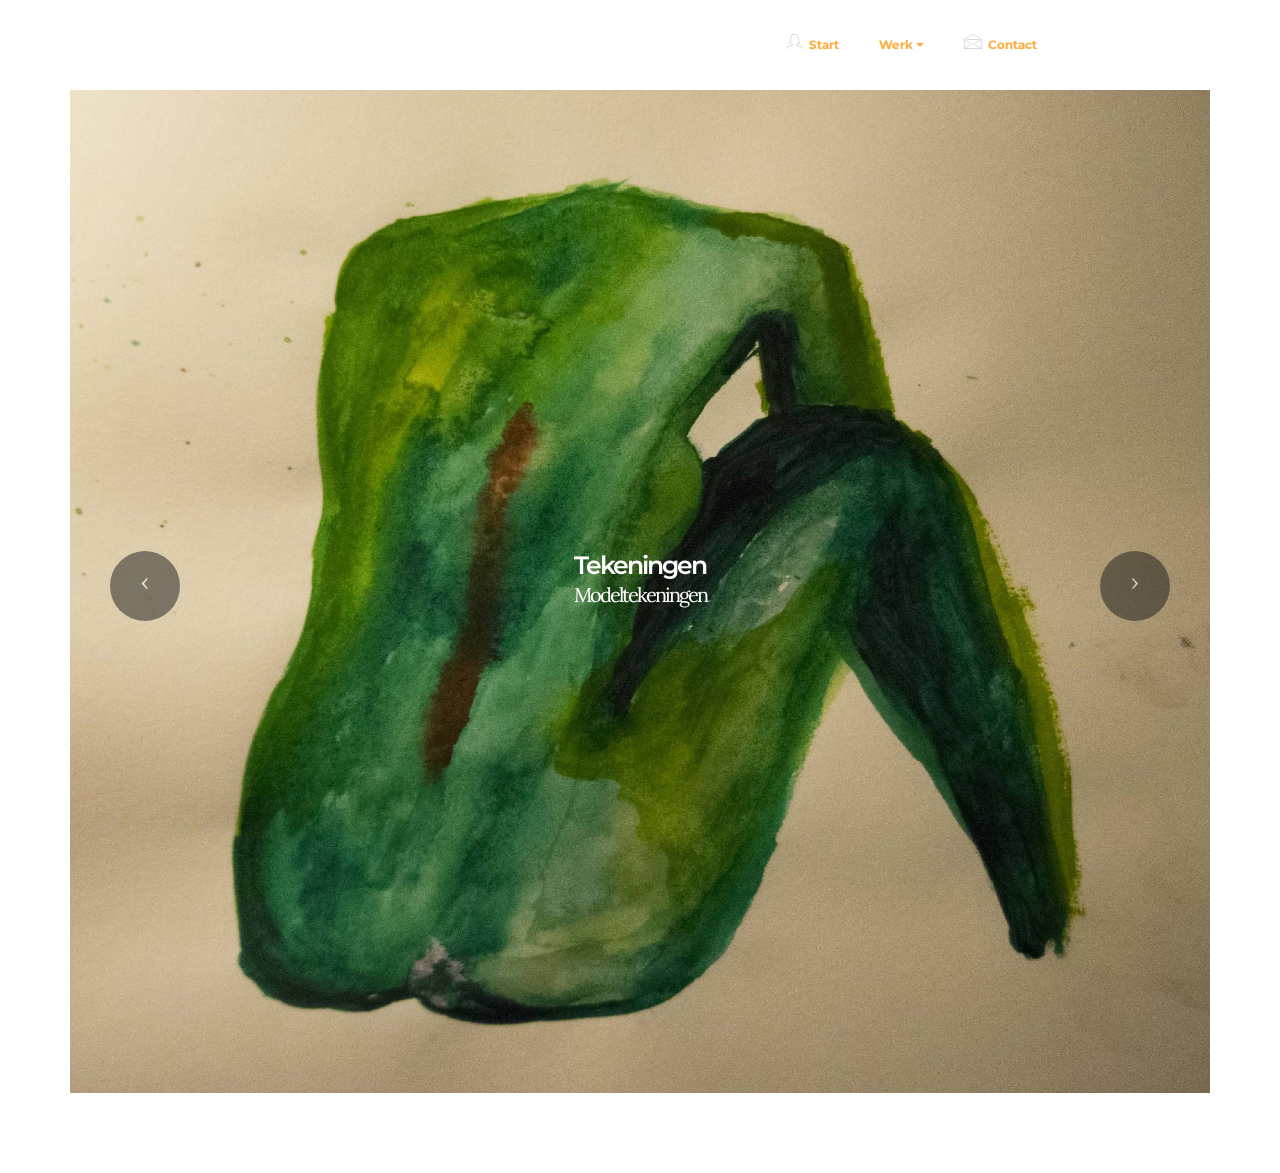
==== page1.html @ 3f60fd25 "create github pages" ====
<!DOCTYPE html>
<html>
<head>
  <!-- Site made with Mobirise Website Builder v3.12.1, https://mobirise.com -->
  <meta charset="UTF-8">
  <meta http-equiv="X-UA-Compatible" content="IE=edge">
  <meta name="generator" content="Mobirise v3.12.1, mobirise.com">
  <meta name="viewport" content="width=device-width, initial-scale=1">
  <link rel="shortcut icon" href="assets/images/logo.png" type="image/x-icon">
  <meta name="description" content="">
  
  <link rel="stylesheet" href="https://fonts.googleapis.com/css?family=Lora:400,700,400italic,700italic&amp;subset=latin">
  <link rel="stylesheet" href="https://fonts.googleapis.com/css?family=Montserrat:400,700">
  <link rel="stylesheet" href="https://fonts.googleapis.com/css?family=Raleway:100,100i,200,200i,300,300i,400,400i,500,500i,600,600i,700,700i,800,800i,900,900i">
  <link rel="stylesheet" href="assets/bootstrap-material-design-font/css/material.css">
  <link rel="stylesheet" href="assets/et-line-font-plugin/style.css">
  <link rel="stylesheet" href="assets/tether/tether.min.css">
  <link rel="stylesheet" href="assets/bootstrap/css/bootstrap.min.css">
  <link rel="stylesheet" href="assets/dropdown/css/style.css">
  <link rel="stylesheet" href="assets/theme/css/style.css">
  <link rel="stylesheet" href="assets/mobirise/css/mbr-additional.css" type="text/css">
  
  
  
</head>
<body>
<section id="menu-0">

    <nav class="navbar navbar-dropdown navbar-fixed-top">
        <div class="container">

            <div class="mbr-table">
                
                <div class="mbr-table-cell">

                    <button class="navbar-toggler pull-xs-right hidden-md-up" type="button" data-toggle="collapse" data-target="#exCollapsingNavbar">
                        <div class="hamburger-icon"></div>
                    </button>

                    <ul class="nav-dropdown collapse pull-xs-right nav navbar-nav navbar-toggleable-sm" id="exCollapsingNavbar"><li class="nav-item"><a class="nav-link link" href="index.html" aria-expanded="false"><span class="etl-icon icon-profile-female mbr-iconfont mbr-iconfont-btn" style="font-size: 15px; color: rgb(193, 193, 193);"></span>Start</a></li><li class="nav-item dropdown open"><a class="nav-link link dropdown-toggle" href="page1.html" aria-expanded="false" data-toggle="dropdown-submenu">Werk</a><div class="dropdown-menu"><a class="dropdown-item" href="page1.html">Tekeningen</a><a class="dropdown-item" href="page2.html">Grafisch werk</a></div></li><li class="nav-item dropdown"><a class="nav-link link" href="https://mobirise.com/" aria-expanded="false"><span class="etl-icon icon-envelope mbr-iconfont mbr-iconfont-btn" style="font-size: 15px; color: rgb(193, 193, 193);"></span>Contact</a></li><li class="nav-item nav-btn"><a class="nav-link btn btn-white btn-white-outline" href="https://mobirise.com/">DOWNLOAD</a></li></ul>
                    <button hidden="" class="navbar-toggler navbar-close" type="button" data-toggle="collapse" data-target="#exCollapsingNavbar">
                        <div class="close-icon"></div>
                    </button>

                </div>
            </div>

        </div>
    </nav>

</section>

<section class="engine"><a rel="external" href="https://mobirise.com">Web Page Builder</a></section><section class="mbr-slider mbr-section mbr-section__container carousel slide mbr-section-nopadding mbr-after-navbar" data-ride="carousel" data-keyboard="false" data-wrap="true" data-pause="false" data-interval="false" id="slider3-1" style="background-color: rgb(255, 255, 255);">
    <div class=" container boxed-slider" style="padding-top: 80px; padding-bottom: 80px;">
        <div>
            <div>
                
                <div class="carousel-inner" role="listbox">
                    <div class="mbr-section mbr-section-hero carousel-item dark center active" data-bg-video-slide="false">
                        <div class="mbr-table-cell">
                            
                            <div class="container-slide">
                                <img src="assets/images/dsc-0615-2000x1777-8.jpg">
                                <div class="row">
                                    <div class="col-md-8 col-md-offset-2 text-xs-center">
                                        <h2 class="mbr-section-title display-1">Tekeningen<br><span style="font-weight: normal;">Modeltekeningen</span></h2>
                                        <p class="mbr-section-lead lead"></p>

                                        
                                    </div>
                                </div>
                            </div>
                        </div>
                    </div><div class="mbr-section mbr-section-hero carousel-item dark center" data-bg-video-slide="false">
                        <div class="mbr-table-cell">
                            
                            <div class="container-slide">
                                <img src="assets/images/dsc-0616-2000x1358-52.jpg">
                                <div class="row">
                                    <div class="col-md-8 col-md-offset-1">
                                        
                                        

                                        
                                    </div>
                                </div>
                            </div>
                        </div>
                    </div><div class="mbr-section mbr-section-hero carousel-item dark center" data-bg-video-slide="false">
                        <div class="mbr-table-cell">
                            
                            <div class="container-slide">
                                <img src="assets/images/dsc-0612-2000x1418-70.jpg">
                                <div class="row">
                                    <div class="col-md-8 col-md-offset-2 text-xs-center">
                                        
                                        

                                        
                                    </div>
                                </div>
                            </div>
                        </div>
                    </div><div class="mbr-section mbr-section-hero carousel-item dark center" data-bg-video-slide="false">
                        <div class="mbr-table-cell">
                            
                            <div class="container-slide">
                                <img src="assets/images/dsc-0611-2000x2721-75.jpg">
                                <div class="row">
                                    <div class="col-md-8 col-md-offset-2 text-xs-center">
                                        
                                        

                                        
                                    </div>
                                </div>
                            </div>
                        </div>
                    </div><div class="mbr-section mbr-section-hero carousel-item dark center" data-bg-video-slide="false">
                        <div class="mbr-table-cell">
                            
                            <div class="container-slide">
                                <img src="assets/images/dsc-0614-2000x2070-53.jpg">
                                <div class="row">
                                    <div class="col-md-8 col-md-offset-2 text-xs-center">
                                        
                                        

                                        
                                    </div>
                                </div>
                            </div>
                        </div>
                    </div><div class="mbr-section mbr-section-hero carousel-item dark center" data-bg-video-slide="false">
                        <div class="mbr-table-cell">
                            
                            <div class="container-slide">
                                <img src="assets/images/dsc-0613-2000x2592-28.jpg">
                                <div class="row">
                                    <div class="col-md-8 col-md-offset-2 text-xs-center">
                                        
                                        

                                        
                                    </div>
                                </div>
                            </div>
                        </div>
                    </div><div class="mbr-section mbr-section-hero carousel-item dark center" data-bg-video-slide="false">
                        <div class="mbr-table-cell">
                            
                            <div class="container-slide">
                                <img src="assets/images/dsc-0617-2000x1588-93.jpg">
                                <div class="row">
                                    <div class="col-md-8 col-md-offset-2 text-xs-center">
                                        <h2 class="mbr-section-title display-1"><br><span style="font-weight: normal;">Plantentuin Gent, 2015</span></h2>
                                        <p class="mbr-section-lead lead"></p>

                                        
                                    </div>
                                </div>
                            </div>
                        </div>
                    </div>
                </div>

                <a data-app-prevent-settings="" class="left carousel-control" role="button" data-slide="prev" href="#slider3-1">
                    <span class="icon-prev" aria-hidden="true"></span>
                    <span class="sr-only">Previous</span>
                </a>
                <a data-app-prevent-settings="" class="right carousel-control" role="button" data-slide="next" href="#slider3-1">
                    <span class="icon-next" aria-hidden="true"></span>
                    <span class="sr-only">Next</span>
                </a>
            </div>
        </div>
    </div>
</section>


  <script src="assets/web/assets/jquery/jquery.min.js"></script>
  <script src="assets/tether/tether.min.js"></script>
  <script src="assets/bootstrap/js/bootstrap.min.js"></script>
  <script src="assets/smooth-scroll/smooth-scroll.js"></script>
  <script src="assets/bootstrap-carousel-swipe/bootstrap-carousel-swipe.js"></script>
  <script src="assets/dropdown/js/script.min.js"></script>
  <script src="assets/touch-swipe/jquery.touch-swipe.min.js"></script>
  <script src="assets/theme/js/script.js"></script>
  
  
</body>
</html>
---- assets/bootstrap-material-design-font/css/material.css ----
@font-face {
  font-family: 'Material-Design-Icons';
  src: url('../fonts/Material-Design-Icons.eot?3ocs8m');
  src: url('../fonts/Material-Design-Icons.eot?#iefix3ocs8m') format('embedded-opentype'), url('../fonts/Material-Design-Icons.woff?3ocs8m') format('woff'), url('../fonts/Material-Design-Icons.ttf?3ocs8m') format('truetype'), url('../fonts/Material-Design-Icons.svg?3ocs8m#Material-Design-Icons') format('svg');
  font-weight: normal;
  font-style: normal;
}
[class^="mdi-"],
[class*="mdi-"] {
  speak: none;
  display: inline-block;
  font-style: normal;
  font-variant:normal;
  font-weight:normal;
  /*font-size:24px;*/
  line-height:1;
  font-family:'Material-Design-Icons' !important;
  text-rendering: auto;
  
  -webkit-font-smoothing: antialiased;
  -moz-osx-font-smoothing: grayscale;
  -webkit-transform: translate(0, 0);
      -ms-transform: translate(0, 0);
          transform: translate(0, 0);
}
[class^="mdi-"]:before,
[class*="mdi-"]:before {
  display: inline-block;
  speak: none;
  text-decoration: inherit;
}
[class^="mdi-"].pull-left,
[class*="mdi-"].pull-left {
  margin-right: .3em;
}
[class^="mdi-"].pull-right,
[class*="mdi-"].pull-right {
  margin-left: .3em;
}
[class^="mdi-"].mdi-lg:before,
[class*="mdi-"].mdi-lg:before,
[class^="mdi-"].mdi-lg:after,
[class*="mdi-"].mdi-lg:after {
  font-size: 1.33333333em;
  line-height: 0.75em;
  vertical-align: -15%;
}
[class^="mdi-"].mdi-2x:before,
[class*="mdi-"].mdi-2x:before,
[class^="mdi-"].mdi-2x:after,
[class*="mdi-"].mdi-2x:after {
  font-size: 2em;
}
[class^="mdi-"].mdi-3x:before,
[class*="mdi-"].mdi-3x:before,
[class^="mdi-"].mdi-3x:after,
[class*="mdi-"].mdi-3x:after {
  font-size: 3em;
}
[class^="mdi-"].mdi-4x:before,
[class*="mdi-"].mdi-4x:before,
[class^="mdi-"].mdi-4x:after,
[class*="mdi-"].mdi-4x:after {
  font-size: 4em;
}
[class^="mdi-"].mdi-5x:before,
[class*="mdi-"].mdi-5x:before,
[class^="mdi-"].mdi-5x:after,
[class*="mdi-"].mdi-5x:after {
  font-size: 5em;
}
[class^="mdi-device-signal-cellular-"]:after,
[class^="mdi-device-battery-"]:after,
[class^="mdi-device-battery-charging-"]:after,
[class^="mdi-device-signal-cellular-connected-no-internet-"]:after,
[class^="mdi-device-signal-wifi-"]:after,
[class^="mdi-device-signal-wifi-statusbar-not-connected"]:after,
.mdi-device-network-wifi:after {
  opacity: .3;
  position: absolute;
  left: 0;
  top: 0;
  z-index: 1;
  display: inline-block;
  speak: none;
  text-decoration: inherit;
}
[class^="mdi-device-signal-cellular-"]:after {
  content: "\e758";
}
[class^="mdi-device-battery-"]:after {
  content: "\e735";
}
[class^="mdi-device-battery-charging-"]:after {
  content: "\e733";
}
[class^="mdi-device-signal-cellular-connected-no-internet-"]:after {
  content: "\e75d";
}
[class^="mdi-device-signal-wifi-"]:after,
.mdi-device-network-wifi:after {
  content: "\e765";
}
[class^="mdi-device-signal-wifi-statusbasr-not-connected"]:after {
  content: "\e8f7";
}
.mdi-device-signal-cellular-off:after,
.mdi-device-signal-cellular-null:after,
.mdi-device-signal-cellular-no-sim:after,
.mdi-device-signal-wifi-off:after,
.mdi-device-signal-wifi-4-bar:after,
.mdi-device-signal-cellular-4-bar:after,
.mdi-device-battery-alert:after,
.mdi-device-signal-cellular-connected-no-internet-4-bar:after,
.mdi-device-battery-std:after,
.mdi-device-battery-full .mdi-device-battery-unknown:after {
  content: "";
}
.mdi-fw {
  width: 1.28571429em;
  text-align: center;
}
.mdi-ul {
  padding-left: 0;
  margin-left: 2.14285714em;
  list-style-type: none;
}
.mdi-ul > li {
  position: relative;
}
.mdi-li {
  position: absolute;
  left: -2.14285714em;
  width: 2.14285714em;
  top: 0.14285714em;
  text-align: center;
}
.mdi-li.mdi-lg {
  left: -1.85714286em;
}
.mdi-border {
  padding: .2em .25em .15em;
  border: solid 0.08em #eeeeee;
  border-radius: .1em;
}
.mdi-spin {
  -webkit-animation: mdi-spin 2s infinite linear;
  animation: mdi-spin 2s infinite linear;
  -webkit-transform-origin: 50% 50%;
  -ms-transform-origin: 50% 50%;
      transform-origin: 50% 50%;
}
.mdi-pulse {
  -webkit-animation: mdi-spin 1s steps(8) infinite;
  animation: mdi-spin 1s steps(8) infinite;
  -webkit-transform-origin: 50% 50%;
  -ms-transform-origin: 50% 50%;
      transform-origin: 50% 50%;
}
@-webkit-keyframes mdi-spin {
  0% {
    -webkit-transform: rotate(0deg);
    transform: rotate(0deg);
  }
  100% {
    -webkit-transform: rotate(359deg);
    transform: rotate(359deg);
  }
}
@keyframes mdi-spin {
  0% {
    -webkit-transform: rotate(0deg);
    transform: rotate(0deg);
  }
  100% {
    -webkit-transform: rotate(359deg);
    transform: rotate(359deg);
  }
}
.mdi-rotate-90 {
  filter: progid:DXImageTransform.Microsoft.BasicImage(rotation=1);
  -webkit-transform: rotate(90deg);
  -ms-transform: rotate(90deg);
  transform: rotate(90deg);
}
.mdi-rotate-180 {
  filter: progid:DXImageTransform.Microsoft.BasicImage(rotation=2);
  -webkit-transform: rotate(180deg);
  -ms-transform: rotate(180deg);
  transform: rotate(180deg);
}
.mdi-rotate-270 {
  filter: progid:DXImageTransform.Microsoft.BasicImage(rotation=3);
  -webkit-transform: rotate(270deg);
  -ms-transform: rotate(270deg);
  transform: rotate(270deg);
}
.mdi-flip-horizontal {
  filter: progid:DXImageTransform.Microsoft.BasicImage(rotation=0, mirror=1);
  -webkit-transform: scale(-1, 1);
  -ms-transform: scale(-1, 1);
  transform: scale(-1, 1);
}
.mdi-flip-vertical {
  filter: progid:DXImageTransform.Microsoft.BasicImage(rotation=2, mirror=1);
  -webkit-transform: scale(1, -1);
  -ms-transform: scale(1, -1);
  transform: scale(1, -1);
}
:root .mdi-rotate-90,
:root .mdi-rotate-180,
:root .mdi-rotate-270,
:root .mdi-flip-horizontal,
:root .mdi-flip-vertical {
  -webkit-filter: none;
          filter: none;
}
.mdi-stack {
  position: relative;
  display: inline-block;
  width: 2em;
  height: 2em;
  line-height: 2em;
  vertical-align: middle;
}
.mdi-stack-1x,
.mdi-stack-2x {
  position: absolute;
  left: 0;
  width: 100%;
  text-align: center;
}
.mdi-stack-1x {
  line-height: inherit;
}
.mdi-stack-2x {
  font-size: 2em;
}
.mdi-inverse {
  color: #ffffff;
}
/* Start Icons */
.mdi-action-3d-rotation:before {
  content: "\e600";
}
.mdi-action-accessibility:before {
  content: "\e601";
}
.mdi-action-account-balance-wallet:before {
  content: "\e602";
}
.mdi-action-account-balance:before {
  content: "\e603";
}
.mdi-action-account-box:before {
  content: "\e604";
}
.mdi-action-account-child:before {
  content: "\e605";
}
.mdi-action-account-circle:before {
  content: "\e606";
}
.mdi-action-add-shopping-cart:before {
  content: "\e607";
}
.mdi-action-alarm-add:before {
  content: "\e608";
}
.mdi-action-alarm-off:before {
  content: "\e609";
}
.mdi-action-alarm-on:before {
  content: "\e60a";
}
.mdi-action-alarm:before {
  content: "\e60b";
}
.mdi-action-android:before {
  content: "\e60c";
}
.mdi-action-announcement:before {
  content: "\e60d";
}
.mdi-action-aspect-ratio:before {
  content: "\e60e";
}
.mdi-action-assessment:before {
  content: "\e60f";
}
.mdi-action-assignment-ind:before {
  content: "\e610";
}
.mdi-action-assignment-late:before {
  content: "\e611";
}
.mdi-action-assignment-return:before {
  content: "\e612";
}
.mdi-action-assignment-returned:before {
  content: "\e613";
}
.mdi-action-assignment-turned-in:before {
  content: "\e614";
}
.mdi-action-assignment:before {
  content: "\e615";
}
.mdi-action-autorenew:before {
  content: "\e616";
}
.mdi-action-backup:before {
  content: "\e617";
}
.mdi-action-book:before {
  content: "\e618";
}
.mdi-action-bookmark-outline:before {
  content: "\e619";
}
.mdi-action-bookmark:before {
  content: "\e61a";
}
.mdi-action-bug-report:before {
  content: "\e61b";
}
.mdi-action-cached:before {
  content: "\e61c";
}
.mdi-action-check-circle:before {
  content: "\e61d";
}
.mdi-action-class:before {
  content: "\e61e";
}
.mdi-action-credit-card:before {
  content: "\e61f";
}
.mdi-action-dashboard:before {
  content: "\e620";
}
.mdi-action-delete:before {
  content: "\e621";
}
.mdi-action-description:before {
  content: "\e622";
}
.mdi-action-dns:before {
  content: "\e623";
}
.mdi-action-done-all:before {
  content: "\e624";
}
.mdi-action-done:before {
  content: "\e625";
}
.mdi-action-event:before {
  content: "\e626";
}
.mdi-action-exit-to-app:before {
  content: "\e627";
}
.mdi-action-explore:before {
  content: "\e628";
}
.mdi-action-extension:before {
  content: "\e629";
}
.mdi-action-face-unlock:before {
  content: "\e62a";
}
.mdi-action-favorite-outline:before {
  content: "\e62b";
}
.mdi-action-favorite:before {
  content: "\e62c";
}
.mdi-action-find-in-page:before {
  content: "\e62d";
}
.mdi-action-find-replace:before {
  content: "\e62e";
}
.mdi-action-flip-to-back:before {
  content: "\e62f";
}
.mdi-action-flip-to-front:before {
  content: "\e630";
}
.mdi-action-get-app:before {
  content: "\e631";
}
.mdi-action-grade:before {
  content: "\e632";
}
.mdi-action-group-work:before {
  content: "\e633";
}
.mdi-action-help:before {
  content: "\e634";
}
.mdi-action-highlight-remove:before {
  content: "\e635";
}
.mdi-action-history:before {
  content: "\e636";
}
.mdi-action-home:before {
  content: "\e637";
}
.mdi-action-https:before {
  content: "\e638";
}
.mdi-action-info-outline:before {
  content: "\e639";
}
.mdi-action-info:before {
  content: "\e63a";
}
.mdi-action-input:before {
  content: "\e63b";
}
.mdi-action-invert-colors:before {
  content: "\e63c";
}
.mdi-action-label-outline:before {
  content: "\e63d";
}
.mdi-action-label:before {
  content: "\e63e";
}
.mdi-action-language:before {
  content: "\e63f";
}
.mdi-action-launch:before {
  content: "\e640";
}
.mdi-action-list:before {
  content: "\e641";
}
.mdi-action-lock-open:before {
  content: "\e642";
}
.mdi-action-lock-outline:before {
  content: "\e643";
}
.mdi-action-lock:before {
  content: "\e644";
}
.mdi-action-loyalty:before {
  content: "\e645";
}
.mdi-action-markunread-mailbox:before {
  content: "\e646";
}
.mdi-action-note-add:before {
  content: "\e647";
}
.mdi-action-open-in-browser:before {
  content: "\e648";
}
.mdi-action-open-in-new:before {
  content: "\e649";
}
.mdi-action-open-with:before {
  content: "\e64a";
}
.mdi-action-pageview:before {
  content: "\e64b";
}
.mdi-action-payment:before {
  content: "\e64c";
}
.mdi-action-perm-camera-mic:before {
  content: "\e64d";
}
.mdi-action-perm-contact-cal:before {
  content: "\e64e";
}
.mdi-action-perm-data-setting:before {
  content: "\e64f";
}
.mdi-action-perm-device-info:before {
  content: "\e650";
}
.mdi-action-perm-identity:before {
  content: "\e651";
}
.mdi-action-perm-media:before {
  content: "\e652";
}
.mdi-action-perm-phone-msg:before {
  content: "\e653";
}
.mdi-action-perm-scan-wifi:before {
  content: "\e654";
}
.mdi-action-picture-in-picture:before {
  content: "\e655";
}
.mdi-action-polymer:before {
  content: "\e656";
}
.mdi-action-print:before {
  content: "\e657";
}
.mdi-action-query-builder:before {
  content: "\e658";
}
.mdi-action-question-answer:before {
  content: "\e659";
}
.mdi-action-receipt:before {
  content: "\e65a";
}
.mdi-action-redeem:before {
  content: "\e65b";
}
.mdi-action-reorder:before {
  content: "\e65c";
}
.mdi-action-report-problem:before {
  content: "\e65d";
}
.mdi-action-restore:before {
  content: "\e65e";
}
.mdi-action-room:before {
  content: "\e65f";
}
.mdi-action-schedule:before {
  content: "\e660";
}
.mdi-action-search:before {
  content: "\e661";
}
.mdi-action-settings-applications:before {
  content: "\e662";
}
.mdi-action-settings-backup-restore:before {
  content: "\e663";
}
.mdi-action-settings-bluetooth:before {
  content: "\e664";
}
.mdi-action-settings-cell:before {
  content: "\e665";
}
.mdi-action-settings-display:before {
  content: "\e666";
}
.mdi-action-settings-ethernet:before {
  content: "\e667";
}
.mdi-action-settings-input-antenna:before {
  content: "\e668";
}
.mdi-action-settings-input-component:before {
  content: "\e669";
}
.mdi-action-settings-input-composite:before {
  content: "\e66a";
}
.mdi-action-settings-input-hdmi:before {
  content: "\e66b";
}
.mdi-action-settings-input-svideo:before {
  content: "\e66c";
}
.mdi-action-settings-overscan:before {
  content: "\e66d";
}
.mdi-action-settings-phone:before {
  content: "\e66e";
}
.mdi-action-settings-power:before {
  content: "\e66f";
}
.mdi-action-settings-remote:before {
  content: "\e670";
}
.mdi-action-settings-voice:before {
  content: "\e671";
}
.mdi-action-settings:before {
  content: "\e672";
}
.mdi-action-shop-two:before {
  content: "\e673";
}
.mdi-action-shop:before {
  content: "\e674";
}
.mdi-action-shopping-basket:before {
  content: "\e675";
}
.mdi-action-shopping-cart:before {
  content: "\e676";
}
.mdi-action-speaker-notes:before {
  content: "\e677";
}
.mdi-action-spellcheck:before {
  content: "\e678";
}
.mdi-action-star-rate:before {
  content: "\e679";
}
.mdi-action-stars:before {
  content: "\e67a";
}
.mdi-action-store:before {
  content: "\e67b";
}
.mdi-action-subject:before {
  content: "\e67c";
}
.mdi-action-supervisor-account:before {
  content: "\e67d";
}
.mdi-action-swap-horiz:before {
  content: "\e67e";
}
.mdi-action-swap-vert-circle:before {
  content: "\e67f";
}
.mdi-action-swap-vert:before {
  content: "\e680";
}
.mdi-action-system-update-tv:before {
  content: "\e681";
}
.mdi-action-tab-unselected:before {
  content: "\e682";
}
.mdi-action-tab:before {
  content: "\e683";
}
.mdi-action-theaters:before {
  content: "\e684";
}
.mdi-action-thumb-down:before {
  content: "\e685";
}
.mdi-action-thumb-up:before {
  content: "\e686";
}
.mdi-action-thumbs-up-down:before {
  content: "\e687";
}
.mdi-action-toc:before {
  content: "\e688";
}
.mdi-action-today:before {
  content: "\e689";
}
.mdi-action-track-changes:before {
  content: "\e68a";
}
.mdi-action-translate:before {
  content: "\e68b";
}
.mdi-action-trending-down:before {
  content: "\e68c";
}
.mdi-action-trending-neutral:before {
  content: "\e68d";
}
.mdi-action-trending-up:before {
  content: "\e68e";
}
.mdi-action-turned-in-not:before {
  content: "\e68f";
}
.mdi-action-turned-in:before {
  content: "\e690";
}
.mdi-action-verified-user:before {
  content: "\e691";
}
.mdi-action-view-agenda:before {
  content: "\e692";
}
.mdi-action-view-array:before {
  content: "\e693";
}
.mdi-action-view-carousel:before {
  content: "\e694";
}
.mdi-action-view-column:before {
  content: "\e695";
}
.mdi-action-view-day:before {
  content: "\e696";
}
.mdi-action-view-headline:before {
  content: "\e697";
}
.mdi-action-view-list:before {
  content: "\e698";
}
.mdi-action-view-module:before {
  content: "\e699";
}
.mdi-action-view-quilt:before {
  content: "\e69a";
}
.mdi-action-view-stream:before {
  content: "\e69b";
}
.mdi-action-view-week:before {
  content: "\e69c";
}
.mdi-action-visibility-off:before {
  content: "\e69d";
}
.mdi-action-visibility:before {
  content: "\e69e";
}
.mdi-action-wallet-giftcard:before {
  content: "\e69f";
}
.mdi-action-wallet-membership:before {
  content: "\e6a0";
}
.mdi-action-wallet-travel:before {
  content: "\e6a1";
}
.mdi-action-work:before {
  content: "\e6a2";
}
.mdi-alert-error:before {
  content: "\e6a3";
}
.mdi-alert-warning:before {
  content: "\e6a4";
}
.mdi-av-album:before {
  content: "\e6a5";
}
.mdi-av-closed-caption:before {
  content: "\e6a6";
}
.mdi-av-equalizer:before {
  content: "\e6a7";
}
.mdi-av-explicit:before {
  content: "\e6a8";
}
.mdi-av-fast-forward:before {
  content: "\e6a9";
}
.mdi-av-fast-rewind:before {
  content: "\e6aa";
}
.mdi-av-games:before {
  content: "\e6ab";
}
.mdi-av-hearing:before {
  content: "\e6ac";
}
.mdi-av-high-quality:before {
  content: "\e6ad";
}
.mdi-av-loop:before {
  content: "\e6ae";
}
.mdi-av-mic-none:before {
  content: "\e6af";
}
.mdi-av-mic-off:before {
  content: "\e6b0";
}
.mdi-av-mic:before {
  content: "\e6b1";
}
.mdi-av-movie:before {
  content: "\e6b2";
}
.mdi-av-my-library-add:before {
  content: "\e6b3";
}
.mdi-av-my-library-books:before {
  content: "\e6b4";
}
.mdi-av-my-library-music:before {
  content: "\e6b5";
}
.mdi-av-new-releases:before {
  content: "\e6b6";
}
.mdi-av-not-interested:before {
  content: "\e6b7";
}
.mdi-av-pause-circle-fill:before {
  content: "\e6b8";
}
.mdi-av-pause-circle-outline:before {
  content: "\e6b9";
}
.mdi-av-pause:before {
  content: "\e6ba";
}
.mdi-av-play-arrow:before {
  content: "\e6bb";
}
.mdi-av-play-circle-fill:before {
  content: "\e6bc";
}
.mdi-av-play-circle-outline:before {
  content: "\e6bd";
}
.mdi-av-play-shopping-bag:before {
  content: "\e6be";
}
.mdi-av-playlist-add:before {
  content: "\e6bf";
}
.mdi-av-queue-music:before {
  content: "\e6c0";
}
.mdi-av-queue:before {
  content: "\e6c1";
}
.mdi-av-radio:before {
  content: "\e6c2";
}
.mdi-av-recent-actors:before {
  content: "\e6c3";
}
.mdi-av-repeat-one:before {
  content: "\e6c4";
}
.mdi-av-repeat:before {
  content: "\e6c5";
}
.mdi-av-replay:before {
  content: "\e6c6";
}
.mdi-av-shuffle:before {
  content: "\e6c7";
}
.mdi-av-skip-next:before {
  content: "\e6c8";
}
.mdi-av-skip-previous:before {
  content: "\e6c9";
}
.mdi-av-snooze:before {
  content: "\e6ca";
}
.mdi-av-stop:before {
  content: "\e6cb";
}
.mdi-av-subtitles:before {
  content: "\e6cc";
}
.mdi-av-surround-sound:before {
  content: "\e6cd";
}
.mdi-av-timer:before {
  content: "\e6ce";
}
.mdi-av-video-collection:before {
  content: "\e6cf";
}
.mdi-av-videocam-off:before {
  content: "\e6d0";
}
.mdi-av-videocam:before {
  content: "\e6d1";
}
.mdi-av-volume-down:before {
  content: "\e6d2";
}
.mdi-av-volume-mute:before {
  content: "\e6d3";
}
.mdi-av-volume-off:before {
  content: "\e6d4";
}
.mdi-av-volume-up:before {
  content: "\e6d5";
}
.mdi-av-web:before {
  content: "\e6d6";
}
.mdi-communication-business:before {
  content: "\e6d7";
}
.mdi-communication-call-end:before {
  content: "\e6d8";
}
.mdi-communication-call-made:before {
  content: "\e6d9";
}
.mdi-communication-call-merge:before {
  content: "\e6da";
}
.mdi-communication-call-missed:before {
  content: "\e6db";
}
.mdi-communication-call-received:before {
  content: "\e6dc";
}
.mdi-communication-call-split:before {
  content: "\e6dd";
}
.mdi-communication-call:before {
  content: "\e6de";
}
.mdi-communication-chat:before {
  content: "\e6df";
}
.mdi-communication-clear-all:before {
  content: "\e6e0";
}
.mdi-communication-comment:before {
  content: "\e6e1";
}
.mdi-communication-contacts:before {
  content: "\e6e2";
}
.mdi-communication-dialer-sip:before {
  content: "\e6e3";
}
.mdi-communication-dialpad:before {
  content: "\e6e4";
}
.mdi-communication-dnd-on:before {
  content: "\e6e5";
}
.mdi-communication-email:before {
  content: "\e6e6";
}
.mdi-communication-forum:before {
  content: "\e6e7";
}
.mdi-communication-import-export:before {
  content: "\e6e8";
}
.mdi-communication-invert-colors-off:before {
  content: "\e6e9";
}
.mdi-communication-invert-colors-on:before {
  content: "\e6ea";
}
.mdi-communication-live-help:before {
  content: "\e6eb";
}
.mdi-communication-location-off:before {
  content: "\e6ec";
}
.mdi-communication-location-on:before {
  content: "\e6ed";
}
.mdi-communication-message:before {
  content: "\e6ee";
}
.mdi-communication-messenger:before {
  content: "\e6ef";
}
.mdi-communication-no-sim:before {
  content: "\e6f0";
}
.mdi-communication-phone:before {
  content: "\e6f1";
}
.mdi-communication-portable-wifi-off:before {
  content: "\e6f2";
}
.mdi-communication-quick-contacts-dialer:before {
  content: "\e6f3";
}
.mdi-communication-quick-contacts-mail:before {
  content: "\e6f4";
}
.mdi-communication-ring-volume:before {
  content: "\e6f5";
}
.mdi-communication-stay-current-landscape:before {
  content: "\e6f6";
}
.mdi-communication-stay-current-portrait:before {
  content: "\e6f7";
}
.mdi-communication-stay-primary-landscape:before {
  content: "\e6f8";
}
.mdi-communication-stay-primary-portrait:before {
  content: "\e6f9";
}
.mdi-communication-swap-calls:before {
  content: "\e6fa";
}
.mdi-communication-textsms:before {
  content: "\e6fb";
}
.mdi-communication-voicemail:before {
  content: "\e6fc";
}
.mdi-communication-vpn-key:before {
  content: "\e6fd";
}
.mdi-content-add-box:before {
  content: "\e6fe";
}
.mdi-content-add-circle-outline:before {
  content: "\e6ff";
}
.mdi-content-add-circle:before {
  content: "\e700";
}
.mdi-content-add:before {
  content: "\e701";
}
.mdi-content-archive:before {
  content: "\e702";
}
.mdi-content-backspace:before {
  content: "\e703";
}
.mdi-content-block:before {
  content: "\e704";
}
.mdi-content-clear:before {
  content: "\e705";
}
.mdi-content-content-copy:before {
  content: "\e706";
}
.mdi-content-content-cut:before {
  content: "\e707";
}
.mdi-content-content-paste:before {
  content: "\e708";
}
.mdi-content-create:before {
  content: "\e709";
}
.mdi-content-drafts:before {
  content: "\e70a";
}
.mdi-content-filter-list:before {
  content: "\e70b";
}
.mdi-content-flag:before {
  content: "\e70c";
}
.mdi-content-forward:before {
  content: "\e70d";
}
.mdi-content-gesture:before {
  content: "\e70e";
}
.mdi-content-inbox:before {
  content: "\e70f";
}
.mdi-content-link:before {
  content: "\e710";
}
.mdi-content-mail:before {
  content: "\e711";
}
.mdi-content-markunread:before {
  content: "\e712";
}
.mdi-content-redo:before {
  content: "\e713";
}
.mdi-content-remove-circle-outline:before {
  content: "\e714";
}
.mdi-content-remove-circle:before {
  content: "\e715";
}
.mdi-content-remove:before {
  content: "\e716";
}
.mdi-content-reply-all:before {
  content: "\e717";
}
.mdi-content-reply:before {
  content: "\e718";
}
.mdi-content-report:before {
  content: "\e719";
}
.mdi-content-save:before {
  content: "\e71a";
}
.mdi-content-select-all:before {
  content: "\e71b";
}
.mdi-content-send:before {
  content: "\e71c";
}
.mdi-content-sort:before {
  content: "\e71d";
}
.mdi-content-text-format:before {
  content: "\e71e";
}
.mdi-content-undo:before {
  content: "\e71f";
}
.mdi-editor-attach-file:before {
  content: "\e776";
}
.mdi-editor-attach-money:before {
  content: "\e777";
}
.mdi-editor-border-all:before {
  content: "\e778";
}
.mdi-editor-border-bottom:before {
  content: "\e779";
}
.mdi-editor-border-clear:before {
  content: "\e77a";
}
.mdi-editor-border-color:before {
  content: "\e77b";
}
.mdi-editor-border-horizontal:before {
  content: "\e77c";
}
.mdi-editor-border-inner:before {
  content: "\e77d";
}
.mdi-editor-border-left:before {
  content: "\e77e";
}
.mdi-editor-border-outer:before {
  content: "\e77f";
}
.mdi-editor-border-right:before {
  content: "\e780";
}
.mdi-editor-border-style:before {
  content: "\e781";
}
.mdi-editor-border-top:before {
  content: "\e782";
}
.mdi-editor-border-vertical:before {
  content: "\e783";
}
.mdi-editor-format-align-center:before {
  content: "\e784";
}
.mdi-editor-format-align-justify:before {
  content: "\e785";
}
.mdi-editor-format-align-left:before {
  content: "\e786";
}
.mdi-editor-format-align-right:before {
  content: "\e787";
}
.mdi-editor-format-bold:before {
  content: "\e788";
}
.mdi-editor-format-clear:before {
  content: "\e789";
}
.mdi-editor-format-color-fill:before {
  content: "\e78a";
}
.mdi-editor-format-color-reset:before {
  content: "\e78b";
}
.mdi-editor-format-color-text:before {
  content: "\e78c";
}
.mdi-editor-format-indent-decrease:before {
  content: "\e78d";
}
.mdi-editor-format-indent-increase:before {
  content: "\e78e";
}
.mdi-editor-format-italic:before {
  content: "\e78f";
}
.mdi-editor-format-line-spacing:before {
  content: "\e790";
}
.mdi-editor-format-list-bulleted:before {
  content: "\e791";
}
.mdi-editor-format-list-numbered:before {
  content: "\e792";
}
.mdi-editor-format-paint:before {
  content: "\e793";
}
.mdi-editor-format-quote:before {
  content: "\e794";
}
.mdi-editor-format-size:before {
  content: "\e795";
}
.mdi-editor-format-strikethrough:before {
  content: "\e796";
}
.mdi-editor-format-textdirection-l-to-r:before {
  content: "\e797";
}
.mdi-editor-format-textdirection-r-to-l:before {
  content: "\e798";
}
.mdi-editor-format-underline:before {
  content: "\e799";
}
.mdi-editor-functions:before {
  content: "\e79a";
}
.mdi-editor-insert-chart:before {
  content: "\e79b";
}
.mdi-editor-insert-comment:before {
  content: "\e79c";
}
.mdi-editor-insert-drive-file:before {
  content: "\e79d";
}
.mdi-editor-insert-emoticon:before {
  content: "\e79e";
}
.mdi-editor-insert-invitation:before {
  content: "\e79f";
}
.mdi-editor-insert-link:before {
  content: "\e7a0";
}
.mdi-editor-insert-photo:before {
  content: "\e7a1";
}
.mdi-editor-merge-type:before {
  content: "\e7a2";
}
.mdi-editor-mode-comment:before {
  content: "\e7a3";
}
.mdi-editor-mode-edit:before {
  content: "\e7a4";
}
.mdi-editor-publish:before {
  content: "\e7a5";
}
.mdi-editor-vertical-align-bottom:before {
  content: "\e7a6";
}
.mdi-editor-vertical-align-center:before {
  content: "\e7a7";
}
.mdi-editor-vertical-align-top:before {
  content: "\e7a8";
}
.mdi-editor-wrap-text:before {
  content: "\e7a9";
}
.mdi-file-attachment:before {
  content: "\e7aa";
}
.mdi-file-cloud-circle:before {
  content: "\e7ab";
}
.mdi-file-cloud-done:before {
  content: "\e7ac";
}
.mdi-file-cloud-download:before {
  content: "\e7ad";
}
.mdi-file-cloud-off:before {
  content: "\e7ae";
}
.mdi-file-cloud-queue:before {
  content: "\e7af";
}
.mdi-file-cloud-upload:before {
  content: "\e7b0";
}
.mdi-file-cloud:before {
  content: "\e7b1";
}
.mdi-file-file-download:before {
  content: "\e7b2";
}
.mdi-file-file-upload:before {
  content: "\e7b3";
}
.mdi-file-folder-open:before {
  content: "\e7b4";
}
.mdi-file-folder-shared:before {
  content: "\e7b5";
}
.mdi-file-folder:before {
  content: "\e7b6";
}
.mdi-device-access-alarm:before {
  content: "\e720";
}
.mdi-device-access-alarms:before {
  content: "\e721";
}
.mdi-device-access-time:before {
  content: "\e722";
}
.mdi-device-add-alarm:before {
  content: "\e723";
}
.mdi-device-airplanemode-off:before {
  content: "\e724";
}
.mdi-device-airplanemode-on:before {
  content: "\e725";
}
.mdi-device-battery-20:before {
  content: "\e726";
}
.mdi-device-battery-30:before {
  content: "\e727";
}
.mdi-device-battery-50:before {
  content: "\e728";
}
.mdi-device-battery-60:before {
  content: "\e729";
}
.mdi-device-battery-80:before {
  content: "\e72a";
}
.mdi-device-battery-90:before {
  content: "\e72b";
}
.mdi-device-battery-alert:before {
  content: "\e72c";
}
.mdi-device-battery-charging-20:before {
  content: "\e72d";
}
.mdi-device-battery-charging-30:before {
  content: "\e72e";
}
.mdi-device-battery-charging-50:before {
  content: "\e72f";
}
.mdi-device-battery-charging-60:before {
  content: "\e730";
}
.mdi-device-battery-charging-80:before {
  content: "\e731";
}
.mdi-device-battery-charging-90:before {
  content: "\e732";
}
.mdi-device-battery-charging-full:before {
  content: "\e733";
}
.mdi-device-battery-full:before {
  content: "\e734";
}
.mdi-device-battery-std:before {
  content: "\e735";
}
.mdi-device-battery-unknown:before {
  content: "\e736";
}
.mdi-device-bluetooth-connected:before {
  content: "\e737";
}
.mdi-device-bluetooth-disabled:before {
  content: "\e738";
}
.mdi-device-bluetooth-searching:before {
  content: "\e739";
}
.mdi-device-bluetooth:before {
  content: "\e73a";
}
.mdi-device-brightness-auto:before {
  content: "\e73b";
}
.mdi-device-brightness-high:before {
  content: "\e73c";
}
.mdi-device-brightness-low:before {
  content: "\e73d";
}
.mdi-device-brightness-medium:before {
  content: "\e73e";
}
.mdi-device-data-usage:before {
  content: "\e73f";
}
.mdi-device-developer-mode:before {
  content: "\e740";
}
.mdi-device-devices:before {
  content: "\e741";
}
.mdi-device-dvr:before {
  content: "\e742";
}
.mdi-device-gps-fixed:before {
  content: "\e743";
}
.mdi-device-gps-not-fixed:before {
  content: "\e744";
}
.mdi-device-gps-off:before {
  content: "\e745";
}
.mdi-device-location-disabled:before {
  content: "\e746";
}
.mdi-device-location-searching:before {
  content: "\e747";
}
.mdi-device-multitrack-audio:before {
  content: "\e748";
}
.mdi-device-network-cell:before {
  content: "\e749";
}
.mdi-device-network-wifi:before {
  content: "\e74a";
}
.mdi-device-nfc:before {
  content: "\e74b";
}
.mdi-device-now-wallpaper:before {
  content: "\e74c";
}
.mdi-device-now-widgets:before {
  content: "\e74d";
}
.mdi-device-screen-lock-landscape:before {
  content: "\e74e";
}
.mdi-device-screen-lock-portrait:before {
  content: "\e74f";
}
.mdi-device-screen-lock-rotation:before {
  content: "\e750";
}
.mdi-device-screen-rotation:before {
  content: "\e751";
}
.mdi-device-sd-storage:before {
  content: "\e752";
}
.mdi-device-settings-system-daydream:before {
  content: "\e753";
}
.mdi-device-signal-cellular-0-bar:before {
  content: "\e754";
}
.mdi-device-signal-cellular-1-bar:before {
  content: "\e755";
}
.mdi-device-signal-cellular-2-bar:before {
  content: "\e756";
}
.mdi-device-signal-cellular-3-bar:before {
  content: "\e757";
}
.mdi-device-signal-cellular-4-bar:before {
  content: "\e758";
}
.mdi-signal-wifi-statusbar-connected-no-internet-after:before {
  content: "\e8f6";
}
.mdi-device-signal-cellular-connected-no-internet-0-bar:before {
  content: "\e759";
}
.mdi-device-signal-cellular-connected-no-internet-1-bar:before {
  content: "\e75a";
}
.mdi-device-signal-cellular-connected-no-internet-2-bar:before {
  content: "\e75b";
}
.mdi-device-signal-cellular-connected-no-internet-3-bar:before {
  content: "\e75c";
}
.mdi-device-signal-cellular-connected-no-internet-4-bar:before {
  content: "\e75d";
}
.mdi-device-signal-cellular-no-sim:before {
  content: "\e75e";
}
.mdi-device-signal-cellular-null:before {
  content: "\e75f";
}
.mdi-device-signal-cellular-off:before {
  content: "\e760";
}
.mdi-device-signal-wifi-0-bar:before {
  content: "\e761";
}
.mdi-device-signal-wifi-1-bar:before {
  content: "\e762";
}
.mdi-device-signal-wifi-2-bar:before {
  content: "\e763";
}
.mdi-device-signal-wifi-3-bar:before {
  content: "\e764";
}
.mdi-device-signal-wifi-4-bar:before {
  content: "\e765";
}
.mdi-device-signal-wifi-off:before {
  content: "\e766";
}
.mdi-device-signal-wifi-statusbar-1-bar:before {
  content: "\e767";
}
.mdi-device-signal-wifi-statusbar-2-bar:before {
  content: "\e768";
}
.mdi-device-signal-wifi-statusbar-3-bar:before {
  content: "\e769";
}
.mdi-device-signal-wifi-statusbar-4-bar:before {
  content: "\e76a";
}
.mdi-device-signal-wifi-statusbar-connected-no-internet-:before {
  content: "\e76b";
}
.mdi-device-signal-wifi-statusbar-connected-no-internet:before {
  content: "\e76f";
}
.mdi-device-signal-wifi-statusbar-connected-no-internet-2:before {
  content: "\e76c";
}
.mdi-device-signal-wifi-statusbar-connected-no-internet-3:before {
  content: "\e76d";
}
.mdi-device-signal-wifi-statusbar-connected-no-internet-4:before {
  content: "\e76e";
}
.mdi-signal-wifi-statusbar-not-connected-after:before {
  content: "\e8f7";
}
.mdi-device-signal-wifi-statusbar-not-connected:before {
  content: "\e770";
}
.mdi-device-signal-wifi-statusbar-null:before {
  content: "\e771";
}
.mdi-device-storage:before {
  content: "\e772";
}
.mdi-device-usb:before {
  content: "\e773";
}
.mdi-device-wifi-lock:before {
  content: "\e774";
}
.mdi-device-wifi-tethering:before {
  content: "\e775";
}
.mdi-hardware-cast-connected:before {
  content: "\e7b7";
}
.mdi-hardware-cast:before {
  content: "\e7b8";
}
.mdi-hardware-computer:before {
  content: "\e7b9";
}
.mdi-hardware-desktop-mac:before {
  content: "\e7ba";
}
.mdi-hardware-desktop-windows:before {
  content: "\e7bb";
}
.mdi-hardware-dock:before {
  content: "\e7bc";
}
.mdi-hardware-gamepad:before {
  content: "\e7bd";
}
.mdi-hardware-headset-mic:before {
  content: "\e7be";
}
.mdi-hardware-headset:before {
  content: "\e7bf";
}
.mdi-hardware-keyboard-alt:before {
  content: "\e7c0";
}
.mdi-hardware-keyboard-arrow-down:before {
  content: "\e7c1";
}
.mdi-hardware-keyboard-arrow-left:before {
  content: "\e7c2";
}
.mdi-hardware-keyboard-arrow-right:before {
  content: "\e7c3";
}
.mdi-hardware-keyboard-arrow-up:before {
  content: "\e7c4";
}
.mdi-hardware-keyboard-backspace:before {
  content: "\e7c5";
}
.mdi-hardware-keyboard-capslock:before {
  content: "\e7c6";
}
.mdi-hardware-keyboard-control:before {
  content: "\e7c7";
}
.mdi-hardware-keyboard-hide:before {
  content: "\e7c8";
}
.mdi-hardware-keyboard-return:before {
  content: "\e7c9";
}
.mdi-hardware-keyboard-tab:before {
  content: "\e7ca";
}
.mdi-hardware-keyboard-voice:before {
  content: "\e7cb";
}
.mdi-hardware-keyboard:before {
  content: "\e7cc";
}
.mdi-hardware-laptop-chromebook:before {
  content: "\e7cd";
}
.mdi-hardware-laptop-mac:before {
  content: "\e7ce";
}
.mdi-hardware-laptop-windows:before {
  content: "\e7cf";
}
.mdi-hardware-laptop:before {
  content: "\e7d0";
}
.mdi-hardware-memory:before {
  content: "\e7d1";
}
.mdi-hardware-mouse:before {
  content: "\e7d2";
}
.mdi-hardware-phone-android:before {
  content: "\e7d3";
}
.mdi-hardware-phone-iphone:before {
  content: "\e7d4";
}
.mdi-hardware-phonelink-off:before {
  content: "\e7d5";
}
.mdi-hardware-phonelink:before {
  content: "\e7d6";
}
.mdi-hardware-security:before {
  content: "\e7d7";
}
.mdi-hardware-sim-card:before {
  content: "\e7d8";
}
.mdi-hardware-smartphone:before {
  content: "\e7d9";
}
.mdi-hardware-speaker:before {
  content: "\e7da";
}
.mdi-hardware-tablet-android:before {
  content: "\e7db";
}
.mdi-hardware-tablet-mac:before {
  content: "\e7dc";
}
.mdi-hardware-tablet:before {
  content: "\e7dd";
}
.mdi-hardware-tv:before {
  content: "\e7de";
}
.mdi-hardware-watch:before {
  content: "\e7df";
}
.mdi-image-add-to-photos:before {
  content: "\e7e0";
}
.mdi-image-adjust:before {
  content: "\e7e1";
}
.mdi-image-assistant-photo:before {
  content: "\e7e2";
}
.mdi-image-audiotrack:before {
  content: "\e7e3";
}
.mdi-image-blur-circular:before {
  content: "\e7e4";
}
.mdi-image-blur-linear:before {
  content: "\e7e5";
}
.mdi-image-blur-off:before {
  content: "\e7e6";
}
.mdi-image-blur-on:before {
  content: "\e7e7";
}
.mdi-image-brightness-1:before {
  content: "\e7e8";
}
.mdi-image-brightness-2:before {
  content: "\e7e9";
}
.mdi-image-brightness-3:before {
  content: "\e7ea";
}
.mdi-image-brightness-4:before {
  content: "\e7eb";
}
.mdi-image-brightness-5:before {
  content: "\e7ec";
}
.mdi-image-brightness-6:before {
  content: "\e7ed";
}
.mdi-image-brightness-7:before {
  content: "\e7ee";
}
.mdi-image-brush:before {
  content: "\e7ef";
}
.mdi-image-camera-alt:before {
  content: "\e7f0";
}
.mdi-image-camera-front:before {
  content: "\e7f1";
}
.mdi-image-camera-rear:before {
  content: "\e7f2";
}
.mdi-image-camera-roll:before {
  content: "\e7f3";
}
.mdi-image-camera:before {
  content: "\e7f4";
}
.mdi-image-center-focus-strong:before {
  content: "\e7f5";
}
.mdi-image-center-focus-weak:before {
  content: "\e7f6";
}
.mdi-image-collections:before {
  content: "\e7f7";
}
.mdi-image-color-lens:before {
  content: "\e7f8";
}
.mdi-image-colorize:before {
  content: "\e7f9";
}
.mdi-image-compare:before {
  content: "\e7fa";
}
.mdi-image-control-point-duplicate:before {
  content: "\e7fb";
}
.mdi-image-control-point:before {
  content: "\e7fc";
}
.mdi-image-crop-3-2:before {
  content: "\e7fd";
}
.mdi-image-crop-5-4:before {
  content: "\e7fe";
}
.mdi-image-crop-7-5:before {
  content: "\e7ff";
}
.mdi-image-crop-16-9:before {
  content: "\e800";
}
.mdi-image-crop-din:before {
  content: "\e801";
}
.mdi-image-crop-free:before {
  content: "\e802";
}
.mdi-image-crop-landscape:before {
  content: "\e803";
}
.mdi-image-crop-original:before {
  content: "\e804";
}
.mdi-image-crop-portrait:before {
  content: "\e805";
}
.mdi-image-crop-square:before {
  content: "\e806";
}
.mdi-image-crop:before {
  content: "\e807";
}
.mdi-image-dehaze:before {
  content: "\e808";
}
.mdi-image-details:before {
  content: "\e809";
}
.mdi-image-edit:before {
  content: "\e80a";
}
.mdi-image-exposure-minus-1:before {
  content: "\e80b";
}
.mdi-image-exposure-minus-2:before {
  content: "\e80c";
}
.mdi-image-exposure-plus-1:before {
  content: "\e80d";
}
.mdi-image-exposure-plus-2:before {
  content: "\e80e";
}
.mdi-image-exposure-zero:before {
  content: "\e80f";
}
.mdi-image-exposure:before {
  content: "\e810";
}
.mdi-image-filter-1:before {
  content: "\e811";
}
.mdi-image-filter-2:before {
  content: "\e812";
}
.mdi-image-filter-3:before {
  content: "\e813";
}
.mdi-image-filter-4:before {
  content: "\e814";
}
.mdi-image-filter-5:before {
  content: "\e815";
}
.mdi-image-filter-6:before {
  content: "\e816";
}
.mdi-image-filter-7:before {
  content: "\e817";
}
.mdi-image-filter-8:before {
  content: "\e818";
}
.mdi-image-filter-9-plus:before {
  content: "\e819";
}
.mdi-image-filter-9:before {
  content: "\e81a";
}
.mdi-image-filter-b-and-w:before {
  content: "\e81b";
}
.mdi-image-filter-center-focus:before {
  content: "\e81c";
}
.mdi-image-filter-drama:before {
  content: "\e81d";
}
.mdi-image-filter-frames:before {
  content: "\e81e";
}
.mdi-image-filter-hdr:before {
  content: "\e81f";
}
.mdi-image-filter-none:before {
  content: "\e820";
}
.mdi-image-filter-tilt-shift:before {
  content: "\e821";
}
.mdi-image-filter-vintage:before {
  content: "\e822";
}
.mdi-image-filter:before {
  content: "\e823";
}
.mdi-image-flare:before {
  content: "\e824";
}
.mdi-image-flash-auto:before {
  content: "\e825";
}
.mdi-image-flash-off:before {
  content: "\e826";
}
.mdi-image-flash-on:before {
  content: "\e827";
}
.mdi-image-flip:before {
  content: "\e828";
}
.mdi-image-gradient:before {
  content: "\e829";
}
.mdi-image-grain:before {
  content: "\e82a";
}
.mdi-image-grid-off:before {
  content: "\e82b";
}
.mdi-image-grid-on:before {
  content: "\e82c";
}
.mdi-image-hdr-off:before {
  content: "\e82d";
}
.mdi-image-hdr-on:before {
  content: "\e82e";
}
.mdi-image-hdr-strong:before {
  content: "\e82f";
}
.mdi-image-hdr-weak:before {
  content: "\e830";
}
.mdi-image-healing:before {
  content: "\e831";
}
.mdi-image-image-aspect-ratio:before {
  content: "\e832";
}
.mdi-image-image:before {
  content: "\e833";
}
.mdi-image-iso:before {
  content: "\e834";
}
.mdi-image-landscape:before {
  content: "\e835";
}
.mdi-image-leak-add:before {
  content: "\e836";
}
.mdi-image-leak-remove:before {
  content: "\e837";
}
.mdi-image-lens:before {
  content: "\e838";
}
.mdi-image-looks-3:before {
  content: "\e839";
}
.mdi-image-looks-4:before {
  content: "\e83a";
}
.mdi-image-looks-5:before {
  content: "\e83b";
}
.mdi-image-looks-6:before {
  content: "\e83c";
}
.mdi-image-looks-one:before {
  content: "\e83d";
}
.mdi-image-looks-two:before {
  content: "\e83e";
}
.mdi-image-looks:before {
  content: "\e83f";
}
.mdi-image-loupe:before {
  content: "\e840";
}
.mdi-image-movie-creation:before {
  content: "\e841";
}
.mdi-image-nature-people:before {
  content: "\e842";
}
.mdi-image-nature:before {
  content: "\e843";
}
.mdi-image-navigate-before:before {
  content: "\e844";
}
.mdi-image-navigate-next:before {
  content: "\e845";
}
.mdi-image-palette:before {
  content: "\e846";
}
.mdi-image-panorama-fisheye:before {
  content: "\e847";
}
.mdi-image-panorama-horizontal:before {
  content: "\e848";
}
.mdi-image-panorama-vertical:before {
  content: "\e849";
}
.mdi-image-panorama-wide-angle:before {
  content: "\e84a";
}
.mdi-image-panorama:before {
  content: "\e84b";
}
.mdi-image-photo-album:before {
  content: "\e84c";
}
.mdi-image-photo-camera:before {
  content: "\e84d";
}
.mdi-image-photo-library:before {
  content: "\e84e";
}
.mdi-image-photo:before {
  content: "\e84f";
}
.mdi-image-portrait:before {
  content: "\e850";
}
.mdi-image-remove-red-eye:before {
  content: "\e851";
}
.mdi-image-rotate-left:before {
  content: "\e852";
}
.mdi-image-rotate-right:before {
  content: "\e853";
}
.mdi-image-slideshow:before {
  content: "\e854";
}
.mdi-image-straighten:before {
  content: "\e855";
}
.mdi-image-style:before {
  content: "\e856";
}
.mdi-image-switch-camera:before {
  content: "\e857";
}
.mdi-image-switch-video:before {
  content: "\e858";
}
.mdi-image-tag-faces:before {
  content: "\e859";
}
.mdi-image-texture:before {
  content: "\e85a";
}
.mdi-image-timelapse:before {
  content: "\e85b";
}
.mdi-image-timer-3:before {
  content: "\e85c";
}
.mdi-image-timer-10:before {
  content: "\e85d";
}
.mdi-image-timer-auto:before {
  content: "\e85e";
}
.mdi-image-timer-off:before {
  content: "\e85f";
}
.mdi-image-timer:before {
  content: "\e860";
}
.mdi-image-tonality:before {
  content: "\e861";
}
.mdi-image-transform:before {
  content: "\e862";
}
.mdi-image-tune:before {
  content: "\e863";
}
.mdi-image-wb-auto:before {
  content: "\e864";
}
.mdi-image-wb-cloudy:before {
  content: "\e865";
}
.mdi-image-wb-incandescent:before {
  content: "\e866";
}
.mdi-image-wb-irradescent:before {
  content: "\e867";
}
.mdi-image-wb-sunny:before {
  content: "\e868";
}
.mdi-maps-beenhere:before {
  content: "\e869";
}
.mdi-maps-directions-bike:before {
  content: "\e86a";
}
.mdi-maps-directions-bus:before {
  content: "\e86b";
}
.mdi-maps-directions-car:before {
  content: "\e86c";
}
.mdi-maps-directions-ferry:before {
  content: "\e86d";
}
.mdi-maps-directions-subway:before {
  content: "\e86e";
}
.mdi-maps-directions-train:before {
  content: "\e86f";
}
.mdi-maps-directions-transit:before {
  content: "\e870";
}
.mdi-maps-directions-walk:before {
  content: "\e871";
}
.mdi-maps-directions:before {
  content: "\e872";
}
.mdi-maps-flight:before {
  content: "\e873";
}
.mdi-maps-hotel:before {
  content: "\e874";
}
.mdi-maps-layers-clear:before {
  content: "\e875";
}
.mdi-maps-layers:before {
  content: "\e876";
}
.mdi-maps-local-airport:before {
  content: "\e877";
}
.mdi-maps-local-atm:before {
  content: "\e878";
}
.mdi-maps-local-attraction:before {
  content: "\e879";
}
.mdi-maps-local-bar:before {
  content: "\e87a";
}
.mdi-maps-local-cafe:before {
  content: "\e87b";
}
.mdi-maps-local-car-wash:before {
  content: "\e87c";
}
.mdi-maps-local-convenience-store:before {
  content: "\e87d";
}
.mdi-maps-local-drink:before {
  content: "\e87e";
}
.mdi-maps-local-florist:before {
  content: "\e87f";
}
.mdi-maps-local-gas-station:before {
  content: "\e880";
}
.mdi-maps-local-grocery-store:before {
  content: "\e881";
}
.mdi-maps-local-hospital:before {
  content: "\e882";
}
.mdi-maps-local-hotel:before {
  content: "\e883";
}
.mdi-maps-local-laundry-service:before {
  content: "\e884";
}
.mdi-maps-local-library:before {
  content: "\e885";
}
.mdi-maps-local-mall:before {
  content: "\e886";
}
.mdi-maps-local-movies:before {
  content: "\e887";
}
.mdi-maps-local-offer:before {
  content: "\e888";
}
.mdi-maps-local-parking:before {
  content: "\e889";
}
.mdi-maps-local-pharmacy:before {
  content: "\e88a";
}
.mdi-maps-local-phone:before {
  content: "\e88b";
}
.mdi-maps-local-pizza:before {
  content: "\e88c";
}
.mdi-maps-local-play:before {
  content: "\e88d";
}
.mdi-maps-local-post-office:before {
  content: "\e88e";
}
.mdi-maps-local-print-shop:before {
  content: "\e88f";
}
.mdi-maps-local-restaurant:before {
  content: "\e890";
}
.mdi-maps-local-see:before {
  content: "\e891";
}
.mdi-maps-local-shipping:before {
  content: "\e892";
}
.mdi-maps-local-taxi:before {
  content: "\e893";
}
.mdi-maps-location-history:before {
  content: "\e894";
}
.mdi-maps-map:before {
  content: "\e895";
}
.mdi-maps-my-location:before {
  content: "\e896";
}
.mdi-maps-navigation:before {
  content: "\e897";
}
.mdi-maps-pin-drop:before {
  content: "\e898";
}
.mdi-maps-place:before {
  content: "\e899";
}
.mdi-maps-rate-review:before {
  content: "\e89a";
}
.mdi-maps-restaurant-menu:before {
  content: "\e89b";
}
.mdi-maps-satellite:before {
  content: "\e89c";
}
.mdi-maps-store-mall-directory:before {
  content: "\e89d";
}
.mdi-maps-terrain:before {
  content: "\e89e";
}
.mdi-maps-traffic:before {
  content: "\e89f";
}
.mdi-navigation-apps:before {
  content: "\e8a0";
}
.mdi-navigation-arrow-back:before {
  content: "\e8a1";
}
.mdi-navigation-arrow-drop-down-circle:before {
  content: "\e8a2";
}
.mdi-navigation-arrow-drop-down:before {
  content: "\e8a3";
}
.mdi-navigation-arrow-drop-up:before {
  content: "\e8a4";
}
.mdi-navigation-arrow-forward:before {
  content: "\e8a5";
}
.mdi-navigation-cancel:before {
  content: "\e8a6";
}
.mdi-navigation-check:before {
  content: "\e8a7";
}
.mdi-navigation-chevron-left:before {
  content: "\e8a8";
}
.mdi-navigation-chevron-right:before {
  content: "\e8a9";
}
.mdi-navigation-close:before {
  content: "\e8aa";
}
.mdi-navigation-expand-less:before {
  content: "\e8ab";
}
.mdi-navigation-expand-more:before {
  content: "\e8ac";
}
.mdi-navigation-fullscreen-exit:before {
  content: "\e8ad";
}
.mdi-navigation-fullscreen:before {
  content: "\e8ae";
}
.mdi-navigation-menu:before {
  content: "\e8af";
}
.mdi-navigation-more-horiz:before {
  content: "\e8b0";
}
.mdi-navigation-more-vert:before {
  content: "\e8b1";
}
.mdi-navigation-refresh:before {
  content: "\e8b2";
}
.mdi-navigation-unfold-less:before {
  content: "\e8b3";
}
.mdi-navigation-unfold-more:before {
  content: "\e8b4";
}
.mdi-notification-adb:before {
  content: "\e8b5";
}
.mdi-notification-bluetooth-audio:before {
  content: "\e8b6";
}
.mdi-notification-disc-full:before {
  content: "\e8b7";
}
.mdi-notification-dnd-forwardslash:before {
  content: "\e8b8";
}
.mdi-notification-do-not-disturb:before {
  content: "\e8b9";
}
.mdi-notification-drive-eta:before {
  content: "\e8ba";
}
.mdi-notification-event-available:before {
  content: "\e8bb";
}
.mdi-notification-event-busy:before {
  content: "\e8bc";
}
.mdi-notification-event-note:before {
  content: "\e8bd";
}
.mdi-notification-folder-special:before {
  content: "\e8be";
}
.mdi-notification-mms:before {
  content: "\e8bf";
}
.mdi-notification-more:before {
  content: "\e8c0";
}
.mdi-notification-network-locked:before {
  content: "\e8c1";
}
.mdi-notification-phone-bluetooth-speaker:before {
  content: "\e8c2";
}
.mdi-notification-phone-forwarded:before {
  content: "\e8c3";
}
.mdi-notification-phone-in-talk:before {
  content: "\e8c4";
}
.mdi-notification-phone-locked:before {
  content: "\e8c5";
}
.mdi-notification-phone-missed:before {
  content: "\e8c6";
}
.mdi-notification-phone-paused:before {
  content: "\e8c7";
}
.mdi-notification-play-download:before {
  content: "\e8c8";
}
.mdi-notification-play-install:before {
  content: "\e8c9";
}
.mdi-notification-sd-card:before {
  content: "\e8ca";
}
.mdi-notification-sim-card-alert:before {
  content: "\e8cb";
}
.mdi-notification-sms-failed:before {
  content: "\e8cc";
}
.mdi-notification-sms:before {
  content: "\e8cd";
}
.mdi-notification-sync-disabled:before {
  content: "\e8ce";
}
.mdi-notification-sync-problem:before {
  content: "\e8cf";
}
.mdi-notification-sync:before {
  content: "\e8d0";
}
.mdi-notification-system-update:before {
  content: "\e8d1";
}
.mdi-notification-tap-and-play:before {
  content: "\e8d2";
}
.mdi-notification-time-to-leave:before {
  content: "\e8d3";
}
.mdi-notification-vibration:before {
  content: "\e8d4";
}
.mdi-notification-voice-chat:before {
  content: "\e8d5";
}
.mdi-notification-vpn-lock:before {
  content: "\e8d6";
}
.mdi-social-cake:before {
  content: "\e8d7";
}
.mdi-social-domain:before {
  content: "\e8d8";
}
.mdi-social-group-add:before {
  content: "\e8d9";
}
.mdi-social-group:before {
  content: "\e8da";
}
.mdi-social-location-city:before {
  content: "\e8db";
}
.mdi-social-mood:before {
  content: "\e8dc";
}
.mdi-social-notifications-none:before {
  content: "\e8dd";
}
.mdi-social-notifications-off:before {
  content: "\e8de";
}
.mdi-social-notifications-on:before {
  content: "\e8df";
}
.mdi-social-notifications-paused:before {
  content: "\e8e0";
}
.mdi-social-notifications:before {
  content: "\e8e1";
}
.mdi-social-pages:before {
  content: "\e8e2";
}
.mdi-social-party-mode:before {
  content: "\e8e3";
}
.mdi-social-people-outline:before {
  content: "\e8e4";
}
.mdi-social-people:before {
  content: "\e8e5";
}
.mdi-social-person-add:before {
  content: "\e8e6";
}
.mdi-social-person-outline:before {
  content: "\e8e7";
}
.mdi-social-person:before {
  content: "\e8e8";
}
.mdi-social-plus-one:before {
  content: "\e8e9";
}
.mdi-social-poll:before {
  content: "\e8ea";
}
.mdi-social-public:before {
  content: "\e8eb";
}
.mdi-social-school:before {
  content: "\e8ec";
}
.mdi-social-share:before {
  content: "\e8ed";
}
.mdi-social-whatshot:before {
  content: "\e8ee";
}
.mdi-toggle-check-box-outline-blank:before {
  content: "\e8ef";
}
.mdi-toggle-check-box:before {
  content: "\e8f0";
}
.mdi-toggle-radio-button-off:before {
  content: "\e8f1";
}
.mdi-toggle-radio-button-on:before {
  content: "\e8f2";
}
.mdi-toggle-star-half:before {
  content: "\e8f3";
}
.mdi-toggle-star-outline:before {
  content: "\e8f4";
}
.mdi-toggle-star:before {
  content: "\e8f5";
}
---- assets/et-line-font-plugin/style.css ----
@font-face {
	font-family: 'et-line';
	src:url('fonts/et-line.eot');
	src:url('fonts/et-line.eot?#iefix') format('embedded-opentype'),
		url('fonts/et-line.woff') format('woff'),
		url('fonts/et-line.ttf') format('truetype'),
		url('fonts/et-line.svg#et-line') format('svg');
	font-weight: normal;
	font-style: normal;
}

/* Use the following CSS code if you want to use data attributes for inserting your icons */
.etl-icon, [data-icon]:before {
	font-family: 'et-line';
	content: attr(data-icon);
	speak: none;
	font-weight: normal;
	font-variant: normal;
	text-transform: none;
	line-height: 1;
	-webkit-font-smoothing: antialiased;
	-moz-osx-font-smoothing: grayscale;
	display:inline-block;
}

/* Use the following CSS code if you want to have a class per icon */
/*
Instead of a list of all class selectors,
you can use the generic selector below, but it's slower:
[class*="icon-"] {
*/
.icon-mobile, .icon-laptop, .icon-desktop, .icon-tablet, .icon-phone, .icon-document, .icon-documents, .icon-search, .icon-clipboard, .icon-newspaper, .icon-notebook, .icon-book-open, .icon-browser, .icon-calendar, .icon-presentation, .icon-picture, .icon-pictures, .icon-video, .icon-camera, .icon-printer, .icon-toolbox, .icon-briefcase, .icon-wallet, .icon-gift, .icon-bargraph, .icon-grid, .icon-expand, .icon-focus, .icon-edit, .icon-adjustments, .icon-ribbon, .icon-hourglass, .icon-lock, .icon-megaphone, .icon-shield, .icon-trophy, .icon-flag, .icon-map, .icon-puzzle, .icon-basket, .icon-envelope, .icon-streetsign, .icon-telescope, .icon-gears, .icon-key, .icon-paperclip, .icon-attachment, .icon-pricetags, .icon-lightbulb, .icon-layers, .icon-pencil, .icon-tools, .icon-tools-2, .icon-scissors, .icon-paintbrush, .icon-magnifying-glass, .icon-circle-compass, .icon-linegraph, .icon-mic, .icon-strategy, .icon-beaker, .icon-caution, .icon-recycle, .icon-anchor, .icon-profile-male, .icon-profile-female, .icon-bike, .icon-wine, .icon-hotairballoon, .icon-globe, .icon-genius, .icon-map-pin, .icon-dial, .icon-chat, .icon-heart, .icon-cloud, .icon-upload, .icon-download, .icon-target, .icon-hazardous, .icon-piechart, .icon-speedometer, .icon-global, .icon-compass, .icon-lifesaver, .icon-clock, .icon-aperture, .icon-quote, .icon-scope, .icon-alarmclock, .icon-refresh, .icon-happy, .icon-sad, .icon-facebook, .icon-twitter, .icon-googleplus, .icon-rss, .icon-tumblr, .icon-linkedin, .icon-dribbble {
	font-family: 'et-line';
	speak: none;
	font-style: normal;
	font-weight: normal;
	font-variant: normal;
	text-transform: none;
	line-height: 1;
	-webkit-font-smoothing: antialiased;
	-moz-osx-font-smoothing: grayscale;
	display:inline-block;
}
.icon-mobile:before {
	content: "\e000";
}
.icon-laptop:before {
	content: "\e001";
}
.icon-desktop:before {
	content: "\e002";
}
.icon-tablet:before {
	content: "\e003";
}
.icon-phone:before {
	content: "\e004";
}
.icon-document:before {
	content: "\e005";
}
.icon-documents:before {
	content: "\e006";
}
.icon-search:before {
	content: "\e007";
}
.icon-clipboard:before {
	content: "\e008";
}
.icon-newspaper:before {
	content: "\e009";
}
.icon-notebook:before {
	content: "\e00a";
}
.icon-book-open:before {
	content: "\e00b";
}
.icon-browser:before {
	content: "\e00c";
}
.icon-calendar:before {
	content: "\e00d";
}
.icon-presentation:before {
	content: "\e00e";
}
.icon-picture:before {
	content: "\e00f";
}
.icon-pictures:before {
	content: "\e010";
}
.icon-video:before {
	content: "\e011";
}
.icon-camera:before {
	content: "\e012";
}
.icon-printer:before {
	content: "\e013";
}
.icon-toolbox:before {
	content: "\e014";
}
.icon-briefcase:before {
	content: "\e015";
}
.icon-wallet:before {
	content: "\e016";
}
.icon-gift:before {
	content: "\e017";
}
.icon-bargraph:before {
	content: "\e018";
}
.icon-grid:before {
	content: "\e019";
}
.icon-expand:before {
	content: "\e01a";
}
.icon-focus:before {
	content: "\e01b";
}
.icon-edit:before {
	content: "\e01c";
}
.icon-adjustments:before {
	content: "\e01d";
}
.icon-ribbon:before {
	content: "\e01e";
}
.icon-hourglass:before {
	content: "\e01f";
}
.icon-lock:before {
	content: "\e020";
}
.icon-megaphone:before {
	content: "\e021";
}
.icon-shield:before {
	content: "\e022";
}
.icon-trophy:before {
	content: "\e023";
}
.icon-flag:before {
	content: "\e024";
}
.icon-map:before {
	content: "\e025";
}
.icon-puzzle:before {
	content: "\e026";
}
.icon-basket:before {
	content: "\e027";
}
.icon-envelope:before {
	content: "\e028";
}
.icon-streetsign:before {
	content: "\e029";
}
.icon-telescope:before {
	content: "\e02a";
}
.icon-gears:before {
	content: "\e02b";
}
.icon-key:before {
	content: "\e02c";
}
.icon-paperclip:before {
	content: "\e02d";
}
.icon-attachment:before {
	content: "\e02e";
}
.icon-pricetags:before {
	content: "\e02f";
}
.icon-lightbulb:before {
	content: "\e030";
}
.icon-layers:before {
	content: "\e031";
}
.icon-pencil:before {
	content: "\e032";
}
.icon-tools:before {
	content: "\e033";
}
.icon-tools-2:before {
	content: "\e034";
}
.icon-scissors:before {
	content: "\e035";
}
.icon-paintbrush:before {
	content: "\e036";
}
.icon-magnifying-glass:before {
	content: "\e037";
}
.icon-circle-compass:before {
	content: "\e038";
}
.icon-linegraph:before {
	content: "\e039";
}
.icon-mic:before {
	content: "\e03a";
}
.icon-strategy:before {
	content: "\e03b";
}
.icon-beaker:before {
	content: "\e03c";
}
.icon-caution:before {
	content: "\e03d";
}
.icon-recycle:before {
	content: "\e03e";
}
.icon-anchor:before {
	content: "\e03f";
}
.icon-profile-male:before {
	content: "\e040";
}
.icon-profile-female:before {
	content: "\e041";
}
.icon-bike:before {
	content: "\e042";
}
.icon-wine:before {
	content: "\e043";
}
.icon-hotairballoon:before {
	content: "\e044";
}
.icon-globe:before {
	content: "\e045";
}
.icon-genius:before {
	content: "\e046";
}
.icon-map-pin:before {
	content: "\e047";
}
.icon-dial:before {
	content: "\e048";
}
.icon-chat:before {
	content: "\e049";
}
.icon-heart:before {
	content: "\e04a";
}
.icon-cloud:before {
	content: "\e04b";
}
.icon-upload:before {
	content: "\e04c";
}
.icon-download:before {
	content: "\e04d";
}
.icon-target:before {
	content: "\e04e";
}
.icon-hazardous:before {
	content: "\e04f";
}
.icon-piechart:before {
	content: "\e050";
}
.icon-speedometer:before {
	content: "\e051";
}
.icon-global:before {
	content: "\e052";
}
.icon-compass:before {
	content: "\e053";
}
.icon-lifesaver:before {
	content: "\e054";
}
.icon-clock:before {
	content: "\e055";
}
.icon-aperture:before {
	content: "\e056";
}
.icon-quote:before {
	content: "\e057";
}
.icon-scope:before {
	content: "\e058";
}
.icon-alarmclock:before {
	content: "\e059";
}
.icon-refresh:before {
	content: "\e05a";
}
.icon-happy:before {
	content: "\e05b";
}
.icon-sad:before {
	content: "\e05c";
}
.icon-facebook:before {
	content: "\e05d";
}
.icon-twitter:before {
	content: "\e05e";
}
.icon-googleplus:before {
	content: "\e05f";
}
.icon-rss:before {
	content: "\e060";
}
.icon-tumblr:before {
	content: "\e061";
}
.icon-linkedin:before {
	content: "\e062";
}
.icon-dribbble:before {
	content: "\e063";
}
---- assets/dropdown/css/style.css ----
.navbar-dropdown {
  left: 0;
  padding: 0;
  position: absolute;
  right: 0;
  top: 0;
  transition: all 0.45s ease;
  z-index: 1030; }
  .navbar-dropdown .navbar-brand {
    float: none;
    font-size: 0;
    padding: 1.25rem 0;
    position: relative;
    transition: padding 0.25s ease;
    white-space: nowrap; }
    .navbar-dropdown .navbar-brand::before {
      content: "";
      display: inline-block;
      height: 100%;
      vertical-align: middle; }
  .navbar-dropdown .navbar-logo,
  .navbar-dropdown .navbar-caption {
    display: inline-block;
    vertical-align: middle; }
  .navbar-dropdown .navbar-logo {
    margin-right: 0.8rem;
    transition: margin 0.3s ease-in-out; }
    .navbar-dropdown .navbar-logo img {
      height: 3.125rem;
      transition: all 0.3s ease-in-out; }
  .navbar-dropdown .mbr-table-cell {
    height: 5.625rem; }
  .navbar-dropdown .navbar-caption {
    font-family: "Montserrat";
    font-size: 1rem;
    font-weight: 700;
    white-space: normal; }
    .navbar-dropdown .navbar-caption, .navbar-dropdown .navbar-caption:hover {
      color: inherit;
      text-decoration: none; }
  .navbar-dropdown.navbar-fixed-top {
    position: fixed; }
  .navbar-dropdown.bg-color.transparent {
    background: none !important; }
  .navbar-dropdown.navbar-short .navbar-brand {
    padding: 0.625rem 0; }
  .navbar-dropdown.navbar-short .navbar-logo {
    margin-right: 0.5rem; }
    .navbar-dropdown.navbar-short .navbar-logo img {
      height: 2.375rem; }
  .navbar-dropdown.navbar-short .mbr-table-cell {
    height: 3.625rem; }
  .navbar-dropdown .navbar-close {
    left: 0.6875rem;
    position: fixed;
    top: 0.75rem;
    z-index: 1000; }
  .navbar-dropdown.opened {
    background: none !important; }
    .navbar-dropdown.opened .navbar-brand,
    .navbar-dropdown.opened .navbar-toggler {
      display: none; }
  .navbar-dropdown .hamburger-icon {
    content: "";
    width: 16px;
    -webkit-box-shadow: 0 -6px 0 1px,0 0 0 1px,0 6px 0 1px;
    -moz-box-shadow: 0 -6px 0 1px,0 0 0 1px,0 6px 0 1px;
    box-shadow: 0 -6px 0 1px,0 0 0 1px,0 6px 0 1px; }
  .navbar-dropdown .close-icon {
    position: relative;
    width: 21px;
    height: 21px;
    overflow: hidden; }
    .navbar-dropdown .close-icon::before, .navbar-dropdown .close-icon::after {
      content: '';
      position: absolute;
      height: 2px;
      width: 100%;
      top: 50%;
      left: 0;
      margin-top: -1px; }
    .navbar-dropdown .close-icon::before {
      transform: rotate(45deg);
      -ms-transform: rotate(45deg);
      -webkit-transform: rotate(45deg); }
    .navbar-dropdown .close-icon::after {
      transform: rotate(-45deg);
      -ms-transform: rotate(-45deg);
      -webkit-transform: rotate(-45deg); }

.dropdown-menu .dropdown-toggle[data-toggle="dropdown-submenu"]::after {
  border-bottom: 0.35em solid transparent;
  border-left: 0.35em solid;
  border-right: 0;
  border-top: 0.35em solid transparent;
  margin-left: 0.3rem; }

.dropdown-menu .dropdown-item:focus {
  outline: 0; }

.nav-dropdown {
  display: table !important;
  font-family: "Montserrat";
  font-size: 0.75rem;
  font-weight: 700;
  height: auto !important; }
  .nav-dropdown .nav-item {
    display: table-cell;
    float: none;
    vertical-align: middle; }
  .nav-dropdown .nav-btn {
    padding-left: 1rem; }
  .nav-dropdown .link {
    margin: 1.667em;
    padding: 0;
    transition: color .2s ease-in-out; }
    .nav-dropdown .link.dropdown-toggle {
      margin-right: 2.583em; }
      .nav-dropdown .link.dropdown-toggle::after {
        margin-left: .25rem;
        border-top: 0.35em solid;
        border-right: 0.35em solid transparent;
        border-left: 0.35em solid transparent;
        border-bottom: 0; }
      .nav-dropdown .link.dropdown-toggle::after {
        display: block;
        margin-top: -0.1667em;
        position: absolute;
        right: 1.3333em;
        top: 50%; }
      .nav-dropdown .link.dropdown-toggle[aria-expanded="true"] {
        margin: 0;
        padding: 1.667em 2.583em 1.667em 1.667em; }
  .nav-dropdown .link::after,
  .nav-dropdown .dropdown-item::after {
    color: inherit; }
  .nav-dropdown .btn {
    font-size: 0.75rem;
    font-weight: 700;
    letter-spacing: 0;
    margin-bottom: 0;
    padding-left: 1.25rem;
    padding-right: 1.25rem; }
  .nav-dropdown .dropdown-menu {
    border-radius: 0;
    border: 0;
    left: 0;
    margin: 0;
    padding-bottom: 1.25rem;
    padding-top: 1.25rem; }
  .nav-dropdown .dropdown-submenu {
    left: 100%;
    margin-left: 0.125rem;
    margin-top: -1.25rem;
    top: 0; }
  .nav-dropdown .dropdown-item {
    font-size: 0.8125rem;
    font-weight: 500;
    line-height: 2;
    padding: 0.3846em 4.615em 0.3846em 1.5385em;
    position: relative;
    transition: color .2s ease-in-out, background-color .2s ease-in-out; }
    .nav-dropdown .dropdown-item::after {
      margin-top: -0.3077em;
      position: absolute;
      right: 1.1538em;
      top: 50%; }
    .nav-dropdown .dropdown-item:focus, .nav-dropdown .dropdown-item:hover {
      background: none; }

@media (max-width: 767px) {
  .nav-dropdown.navbar-toggleable-sm {
    bottom: 0;
    display: none;
    left: 0;
    overflow-x: hidden;
    position: fixed;
    top: 0;
    transform: translateX(-100%);
    -ms-transform: translateX(-100%);
    -webkit-transform: translateX(-100%);
    width: 18.75rem;
    z-index: 999; } }
.nav-dropdown.navbar-toggleable-xl {
  bottom: 0;
  display: none;
  left: 0;
  overflow-x: hidden;
  position: fixed;
  top: 0;
  transform: translateX(-100%);
  -ms-transform: translateX(-100%);
  -webkit-transform: translateX(-100%);
  width: 18.75rem;
  z-index: 999; }

.nav-dropdown-sm {
  display: block !important;
  overflow-x: hidden;
  overflow: auto;
  padding-top: 3.875rem; }
  .nav-dropdown-sm::after {
    content: "";
    display: block;
    height: 3rem;
    width: 100%; }
  .nav-dropdown-sm.collapse.in ~ .navbar-close {
    display: block !important; }
  .nav-dropdown-sm.collapsing, .nav-dropdown-sm.collapse.in {
    transform: translateX(0);
    -ms-transform: translateX(0);
    -webkit-transform: translateX(0);
    transition: all 0.25s ease-out;
    -webkit-transition: all 0.25s ease-out; }
  .nav-dropdown-sm.collapsing[aria-expanded="false"] {
    transform: translateX(-100%);
    -ms-transform: translateX(-100%);
    -webkit-transform: translateX(-100%); }
  .nav-dropdown-sm .nav-item {
    display: block;
    margin-left: 0 !important;
    padding-left: 0; }
  .nav-dropdown-sm .link,
  .nav-dropdown-sm .dropdown-item {
    border-top: 1px dotted rgba(255, 255, 255, 0.1);
    font-size: 0.8125rem;
    line-height: 1.6;
    margin: 0 !important;
    padding: 0.875rem 2.4rem 0.875rem 1.5625rem !important;
    position: relative;
    white-space: normal; }
    .nav-dropdown-sm .link:focus, .nav-dropdown-sm .link:hover,
    .nav-dropdown-sm .dropdown-item:focus,
    .nav-dropdown-sm .dropdown-item:hover {
      background: rgba(0, 0, 0, 0.2) !important; }
  .nav-dropdown-sm .nav-btn {
    position: relative;
    padding: 1.5625rem 1.5625rem 0 1.5625rem; }
    .nav-dropdown-sm .nav-btn::before {
      border-top: 1px dotted rgba(255, 255, 255, 0.1);
      content: "";
      left: 0;
      position: absolute;
      top: 0;
      width: 100%; }
    .nav-dropdown-sm .nav-btn + .nav-btn {
      padding-top: 0.625rem; }
      .nav-dropdown-sm .nav-btn + .nav-btn::before {
        display: none; }
  .nav-dropdown-sm .btn {
    padding: 0.625rem 0; }
  .nav-dropdown-sm .dropdown-toggle::after {
    position: absolute;
    right: 1.25rem;
    top: 50%;
    margin-top: -0.154em; }
  .nav-dropdown-sm .dropdown-toggle[data-toggle="dropdown-submenu"]::after {
    margin-left: .25rem;
    border-top: 0.35em solid;
    border-right: 0.35em solid transparent;
    border-left: 0.35em solid transparent;
    border-bottom: 0; }
  .nav-dropdown-sm .dropdown-toggle[data-toggle="dropdown-submenu"][aria-expanded="true"]::after {
    border-top: 0;
    border-right: 0.35em solid transparent;
    border-left: 0.35em solid transparent;
    border-bottom: 0.35em solid; }
  .nav-dropdown-sm .dropdown-menu {
    margin: 0;
    padding: 0;
    position: relative;
    top: 0;
    left: 0;
    width: 100%;
    border: 0;
    float: none;
    border-radius: 0;
    background: none; }

.is-builder .nav-dropdown.collapsing {
  transition: none !important; }

/*# sourceMappingURL=style.css.map */
---- assets/mobirise/css/mbr-additional.css ----
@import url(https://fonts.googleapis.com/css?family=Montserrat:400,700);
@import url(https://fonts.googleapis.com/css?family=Lora:400,700);
@import url(https://fonts.googleapis.com/css?family=Raleway:400,300,700);








body,
input,
textarea,
.mbr-company .list-group-text {
  font-family: 'Raleway', sans-serif;
}
.mbr-footer-content li,
.mbr-footer .mbr-contacts li {
  font-family: 'Raleway', sans-serif;
}
.btn,
.alert,
h1,
h2,
h3,
h4,
h5,
h6,
.h1,
.h2,
.h3,
.h4,
.h5,
.h6,
.display-1,
.display-2,
.display-3,
.display-4,
.mbr-figure .mbr-figure-caption,
.mbr-gallery-title,
.mbr-map [data-state-details],
.mbr-price {
  font-family: 'Montserrat', sans-serif;
}
.mbr-footer-content h1,
.mbr-footer .mbr-contacts h1,
.mbr-footer-content h2,
.mbr-footer .mbr-contacts h2,
.mbr-footer-content h3,
.mbr-footer .mbr-contacts h3,
.mbr-footer-content h4,
.mbr-footer .mbr-contacts h4,
.mbr-footer-content p strong,
.mbr-footer .mbr-contacts p strong,
.mbr-footer-content strong,
.mbr-footer .mbr-contacts strong {
  font-family: 'Montserrat', sans-serif;
}
.btn-sm,
.lead a,
.lead blockquote,
.mbr-section-subtitle,
.mbr-section-hero .mbr-section-lead,
.mbr-cards .card-subtitle,
.mbr-testimonial .card-block {
  font-family: 'Lora', serif;
}
.mbr-author-name {
  font-family: 'Montserrat', sans-serif;
}
.mbr-author-desc {
  font-family: 'Lora', serif;
}
.mbr-plan-title {
  font-family: 'Montserrat', sans-serif;
}
.mbr-plan-subtitle,
.mbr-plan-price-desc {
  font-family: 'Lora', serif;
}
.bg-primary {
  background-color: #c0a375 !important;
}
.bg-success {
  background-color: #90a878 !important;
}
.bg-info {
  background-color: #7e9b9f !important;
}
.bg-warning {
  background-color: #f3c649 !important;
}
.bg-danger {
  background-color: #f28281 !important;
}
.btn-primary {
  background-color: #c0a375;
  border-color: #c0a375;
  color: #ffffff;
}
.btn-primary:hover,
.btn-primary:focus,
.btn-primary.focus,
.btn-primary:active,
.btn-primary.active {
  color: #ffffff;
  background-color: #a07e49;
  border-color: #a07e49;
}
.btn-primary.disabled,
.btn-primary:disabled {
  color: #ffffff !important;
  background-color: #a07e49 !important;
  border-color: #a07e49 !important;
}
.btn-secondary {
  background-color: #bfcecb;
  border-color: #bfcecb;
  color: #ffffff;
}
.btn-secondary:hover,
.btn-secondary:focus,
.btn-secondary.focus,
.btn-secondary:active,
.btn-secondary.active {
  color: #ffffff;
  background-color: #94ada8;
  border-color: #94ada8;
}
.btn-secondary.disabled,
.btn-secondary:disabled {
  color: #ffffff !important;
  background-color: #94ada8 !important;
  border-color: #94ada8 !important;
}
.btn-info {
  background-color: #7e9b9f;
  border-color: #7e9b9f;
  color: #ffffff;
}
.btn-info:hover,
.btn-info:focus,
.btn-info.focus,
.btn-info:active,
.btn-info.active {
  color: #ffffff;
  background-color: #597478;
  border-color: #597478;
}
.btn-info.disabled,
.btn-info:disabled {
  color: #ffffff !important;
  background-color: #597478 !important;
  border-color: #597478 !important;
}
.btn-success {
  background-color: #90a878;
  border-color: #90a878;
  color: #ffffff;
}
.btn-success:hover,
.btn-success:focus,
.btn-success.focus,
.btn-success:active,
.btn-success.active {
  color: #ffffff;
  background-color: #6a8153;
  border-color: #6a8153;
}
.btn-success.disabled,
.btn-success:disabled {
  color: #ffffff !important;
  background-color: #6a8153 !important;
  border-color: #6a8153 !important;
}
.btn-warning {
  background-color: #f3c649;
  border-color: #f3c649;
  color: #ffffff;
}
.btn-warning:hover,
.btn-warning:focus,
.btn-warning.focus,
.btn-warning:active,
.btn-warning.active {
  color: #ffffff;
  background-color: #e1a90f;
  border-color: #e1a90f;
}
.btn-warning.disabled,
.btn-warning:disabled {
  color: #ffffff !important;
  background-color: #e1a90f !important;
  border-color: #e1a90f !important;
}
.btn-danger {
  background-color: #f28281;
  border-color: #f28281;
  color: #ffffff;
}
.btn-danger:hover,
.btn-danger:focus,
.btn-danger.focus,
.btn-danger:active,
.btn-danger.active {
  color: #ffffff;
  background-color: #eb3d3c;
  border-color: #eb3d3c;
}
.btn-danger.disabled,
.btn-danger:disabled {
  color: #ffffff !important;
  background-color: #eb3d3c !important;
  border-color: #eb3d3c !important;
}
.btn-primary-outline {
  background: none;
  border-color: #8e7041;
  color: #8e7041;
}
.btn-primary-outline:hover,
.btn-primary-outline:focus,
.btn-primary-outline.focus,
.btn-primary-outline:active,
.btn-primary-outline.active {
  color: #ffffff;
  background-color: #c0a375;
  border-color: #c0a375;
}
.btn-primary-outline.disabled,
.btn-primary-outline:disabled {
  color: #ffffff !important;
  background-color: #c0a375 !important;
  border-color: #c0a375 !important;
}
.btn-secondary-outline {
  background: none;
  border-color: #85a29c;
  color: #85a29c;
}
.btn-secondary-outline:hover,
.btn-secondary-outline:focus,
.btn-secondary-outline.focus,
.btn-secondary-outline:active,
.btn-secondary-outline.active {
  color: #ffffff;
  background-color: #bfcecb;
  border-color: #bfcecb;
}
.btn-secondary-outline.disabled,
.btn-secondary-outline:disabled {
  color: #ffffff !important;
  background-color: #bfcecb !important;
  border-color: #bfcecb !important;
}
.btn-info-outline {
  background: none;
  border-color: #4e6669;
  color: #4e6669;
}
.btn-info-outline:hover,
.btn-info-outline:focus,
.btn-info-outline.focus,
.btn-info-outline:active,
.btn-info-outline.active {
  color: #ffffff;
  background-color: #7e9b9f;
  border-color: #7e9b9f;
}
.btn-info-outline.disabled,
.btn-info-outline:disabled {
  color: #ffffff !important;
  background-color: #7e9b9f !important;
  border-color: #7e9b9f !important;
}
.btn-success-outline {
  background: none;
  border-color: #5d7149;
  color: #5d7149;
}
.btn-success-outline:hover,
.btn-success-outline:focus,
.btn-success-outline.focus,
.btn-success-outline:active,
.btn-success-outline.active {
  color: #ffffff;
  background-color: #90a878;
  border-color: #90a878;
}
.btn-success-outline.disabled,
.btn-success-outline:disabled {
  color: #ffffff !important;
  background-color: #90a878 !important;
  border-color: #90a878 !important;
}
.btn-warning-outline {
  background: none;
  border-color: #c9970d;
  color: #c9970d;
}
.btn-warning-outline:hover,
.btn-warning-outline:focus,
.btn-warning-outline.focus,
.btn-warning-outline:active,
.btn-warning-outline.active {
  color: #ffffff;
  background-color: #f3c649;
  border-color: #f3c649;
}
.btn-warning-outline.disabled,
.btn-warning-outline:disabled {
  color: #ffffff !important;
  background-color: #f3c649 !important;
  border-color: #f3c649 !important;
}
.btn-danger-outline {
  background: none;
  border-color: #e82625;
  color: #e82625;
}
.btn-danger-outline:hover,
.btn-danger-outline:focus,
.btn-danger-outline.focus,
.btn-danger-outline:active,
.btn-danger-outline.active {
  color: #ffffff;
  background-color: #f28281;
  border-color: #f28281;
}
.btn-danger-outline.disabled,
.btn-danger-outline:disabled {
  color: #ffffff !important;
  background-color: #f28281 !important;
  border-color: #f28281 !important;
}
.text-primary {
  color: #c0a375 !important;
}
.text-success {
  color: #90a878 !important;
}
.text-info {
  color: #7e9b9f !important;
}
.text-warning {
  color: #f3c649 !important;
}
.text-danger {
  color: #f28281 !important;
}
.alert-success {
  background-color: #90a878;
}
.alert-info {
  background-color: #7e9b9f;
}
.alert-warning {
  background-color: #f3c649;
}
.alert-danger {
  background-color: #f28281;
}
.btn-social {
  border-color: #c0a375;
}
.btn-social:hover {
  background: #c0a375;
}
.mbr-company .list-group-item.active .list-group-text {
  color: #c0a375;
}
.mbr-footer p a,
.mbr-footer ul a {
  color: #c0a375;
}
.mbr-footer-content li::before,
.mbr-footer .mbr-contacts li::before {
  background: #c0a375;
}
.mbr-footer-content li a:hover,
.mbr-footer .mbr-contacts li a:hover {
  color: #c0a375;
}
.lead a,
.lead a:hover {
  color: #c0a375;
}
.lead blockquote {
  border-color: #c0a375;
}
.mbr-plan-header.bg-primary .mbr-plan-subtitle,
.mbr-plan-header.bg-primary .mbr-plan-price-desc {
  color: #e8ddcd;
}
.mbr-plan-header.bg-success .mbr-plan-subtitle,
.mbr-plan-header.bg-success .mbr-plan-price-desc {
  color: #d0dac6;
}
.mbr-plan-header.bg-info .mbr-plan-subtitle,
.mbr-plan-header.bg-info .mbr-plan-price-desc {
  color: #c7d4d5;
}
.mbr-plan-header.bg-warning .mbr-plan-subtitle,
.mbr-plan-header.bg-warning .mbr-plan-price-desc {
  color: #ffffff;
}
.mbr-plan-header.bg-danger .mbr-plan-subtitle,
.mbr-plan-header.bg-danger .mbr-plan-price-desc {
  color: #ffffff;
}
.mbr-small-footer a,
.mbr-gallery-filter li:hover {
  color: #c0a375;
}
.scrollToTop_wraper {
  opacity: 0 !important;
}
#header1-0 .mbr-section-title {
  color: #41a85f;
  font-family: 'Montserrat', sans-serif;
  text-align: center;
  font-size: 36px;
}
#header1-0 .mbr-section-lead {
  color: #000000;
  font-family: 'Montserrat', sans-serif;
  font-size: 13px;
}
#header1-0 .mbr-section-lead SPAN {
  text-align: center;
  color: #ffffff;
  font-family: 'Lora', serif;
}
#header1-0 .mbr-section-title SPAN {
  font-family: 'Montserrat', sans-serif;
  color: #ffffff;
  text-align: center;
  font-size: 25px;
}
#menu-0 .hide-buttons .nav-btn {
  display: none !important;
}
#menu-0 .navbar-caption {
  color: #ffffff;
}
#menu-0 .navbar-toggler {
  color: #faaf40;
}
#menu-0 .close-icon::before,
#menu-0 .close-icon::after {
  background-color: #faaf40;
}
#menu-0 .link,
#menu-0 .dropdown-item {
  color: #faaf40;
  font-family: 'Montserrat', sans-serif;
}
#menu-0 .link {
  font-size: 0.75rem;
}
#menu-0 .dropdown-item,
#menu-0 .nav-dropdown-sm .link {
  font-size: 0.812rem;
}
#menu-0 .link:hover,
#menu-0 .dropdown-item:hover,
#menu-0 .link:focus,
#menu-0 .dropdown-item:focus {
  color: #c0a375;
}
#menu-0 .link[aria-expanded="true"],
#menu-0 .dropdown-menu {
  background: #e6e6e6;
}
#menu-0 .nav-dropdown-sm .link:focus,
#menu-0 .nav-dropdown-sm .link:hover,
#menu-0 .nav-dropdown-sm .dropdown-item:focus,
#menu-0 .nav-dropdown-sm .dropdown-item:hover {
  background: #f7f7f7!important;
}
#menu-0 .navbar,
#menu-0 .nav-dropdown-sm,
#menu-0 .nav-dropdown-sm .link[aria-expanded="true"],
#menu-0 .nav-dropdown-sm .dropdown-menu {
  background: #ffffff;
}
#menu-0 .bg-color.transparent .link {
  color: #faaf40;
  transition: none;
}
#menu-0 .bg-color.transparent.opened .link {
  transition: color 0.2s ease-in-out;
}
#menu-0 .bg-color.transparent.opened .link:hover,
#menu-0 .bg-color.transparent.opened .link:focus {
  color: #c0a375;
}
#menu-0 .link[aria-expanded="true"],
#menu-0 .dropdown-item[aria-expanded="true"] {
  color: #c0a375!important;
}


#slider3-1 H2 {
  font-size: 25px;
  color: #ffffff;
}
#slider3-1 SPAN {
  text-align: center;
  color: #ffffff;
  font-size: 20px;
  font-family: 'Lora', serif;
}
#slider3-1 I {
  text-align: left;
  font-size: 13px;
}
#menu-0 .hide-buttons .nav-btn {
  display: none !important;
}
#menu-0 .navbar-caption {
  color: #ffffff;
}
#menu-0 .navbar-toggler {
  color: #faaf40;
}
#menu-0 .close-icon::before,
#menu-0 .close-icon::after {
  background-color: #faaf40;
}
#menu-0 .link,
#menu-0 .dropdown-item {
  color: #faaf40;
  font-family: 'Montserrat', sans-serif;
}
#menu-0 .link {
  font-size: 0.75rem;
}
#menu-0 .dropdown-item,
#menu-0 .nav-dropdown-sm .link {
  font-size: 0.812rem;
}
#menu-0 .link:hover,
#menu-0 .dropdown-item:hover,
#menu-0 .link:focus,
#menu-0 .dropdown-item:focus {
  color: #c0a375;
}
#menu-0 .link[aria-expanded="true"],
#menu-0 .dropdown-menu {
  background: #e6e6e6;
}
#menu-0 .nav-dropdown-sm .link:focus,
#menu-0 .nav-dropdown-sm .link:hover,
#menu-0 .nav-dropdown-sm .dropdown-item:focus,
#menu-0 .nav-dropdown-sm .dropdown-item:hover {
  background: #f7f7f7!important;
}
#menu-0 .navbar,
#menu-0 .nav-dropdown-sm,
#menu-0 .nav-dropdown-sm .link[aria-expanded="true"],
#menu-0 .nav-dropdown-sm .dropdown-menu {
  background: #ffffff;
}
#menu-0 .bg-color.transparent .link {
  color: #faaf40;
  transition: none;
}
#menu-0 .bg-color.transparent.opened .link {
  transition: color 0.2s ease-in-out;
}
#menu-0 .bg-color.transparent.opened .link:hover,
#menu-0 .bg-color.transparent.opened .link:focus {
  color: #c0a375;
}
#menu-0 .link[aria-expanded="true"],
#menu-0 .dropdown-item[aria-expanded="true"] {
  color: #c0a375!important;
}


#menu-0 .hide-buttons .nav-btn {
  display: none !important;
}
#menu-0 .navbar-caption {
  color: #ffffff;
}
#menu-0 .navbar-toggler {
  color: #faaf40;
}
#menu-0 .close-icon::before,
#menu-0 .close-icon::after {
  background-color: #faaf40;
}
#menu-0 .link,
#menu-0 .dropdown-item {
  color: #faaf40;
  font-family: 'Montserrat', sans-serif;
}
#menu-0 .link {
  font-size: 0.75rem;
}
#menu-0 .dropdown-item,
#menu-0 .nav-dropdown-sm .link {
  font-size: 0.812rem;
}
#menu-0 .link:hover,
#menu-0 .dropdown-item:hover,
#menu-0 .link:focus,
#menu-0 .dropdown-item:focus {
  color: #c0a375;
}
#menu-0 .link[aria-expanded="true"],
#menu-0 .dropdown-menu {
  background: #e6e6e6;
}
#menu-0 .nav-dropdown-sm .link:focus,
#menu-0 .nav-dropdown-sm .link:hover,
#menu-0 .nav-dropdown-sm .dropdown-item:focus,
#menu-0 .nav-dropdown-sm .dropdown-item:hover {
  background: #f7f7f7!important;
}
#menu-0 .navbar,
#menu-0 .nav-dropdown-sm,
#menu-0 .nav-dropdown-sm .link[aria-expanded="true"],
#menu-0 .nav-dropdown-sm .dropdown-menu {
  background: #ffffff;
}
#menu-0 .bg-color.transparent .link {
  color: #faaf40;
  transition: none;
}
#menu-0 .bg-color.transparent.opened .link {
  transition: color 0.2s ease-in-out;
}
#menu-0 .bg-color.transparent.opened .link:hover,
#menu-0 .bg-color.transparent.opened .link:focus {
  color: #c0a375;
}
#menu-0 .link[aria-expanded="true"],
#menu-0 .dropdown-item[aria-expanded="true"] {
  color: #c0a375!important;
}
#features3-8 H4 {
  color: #faaf40;
  text-align: center;
  font-size: 20px;
}
#features3-8 P {
  font-size: 11px;
  font-family: 'Montserrat', sans-serif;
  text-align: center;
}

#menu-9 .hide-buttons .nav-btn {
  display: none !important;
}
#menu-9 .navbar-caption {
  color: #ffffff;
}
#menu-9 .navbar-toggler {
  color: #faaf40;
}
#menu-9 .close-icon::before,
#menu-9 .close-icon::after {
  background-color: #faaf40;
}
#menu-9 .link,
#menu-9 .dropdown-item {
  color: #faaf40;
  font-family: 'Montserrat', sans-serif;
}
#menu-9 .link {
  font-size: 0.75rem;
}
#menu-9 .dropdown-item,
#menu-9 .nav-dropdown-sm .link {
  font-size: 0.812rem;
}
#menu-9 .link:hover,
#menu-9 .dropdown-item:hover,
#menu-9 .link:focus,
#menu-9 .dropdown-item:focus {
  color: #c0a375;
}
#menu-9 .link[aria-expanded="true"],
#menu-9 .dropdown-menu {
  background: #e6e6e6;
}
#menu-9 .nav-dropdown-sm .link:focus,
#menu-9 .nav-dropdown-sm .link:hover,
#menu-9 .nav-dropdown-sm .dropdown-item:focus,
#menu-9 .nav-dropdown-sm .dropdown-item:hover {
  background: #f7f7f7!important;
}
#menu-9 .navbar,
#menu-9 .nav-dropdown-sm,
#menu-9 .nav-dropdown-sm .link[aria-expanded="true"],
#menu-9 .nav-dropdown-sm .dropdown-menu {
  background: #ffffff;
}
#menu-9 .bg-color.transparent .link {
  color: #faaf40;
  transition: none;
}
#menu-9 .bg-color.transparent.opened .link {
  transition: color 0.2s ease-in-out;
}
#menu-9 .bg-color.transparent.opened .link:hover,
#menu-9 .bg-color.transparent.opened .link:focus {
  color: #c0a375;
}
#menu-9 .link[aria-expanded="true"],
#menu-9 .dropdown-item[aria-expanded="true"] {
  color: #c0a375!important;
}

#menu-b .hide-buttons .nav-btn {
  display: none !important;
}
#menu-b .navbar-caption {
  color: #ffffff;
}
#menu-b .navbar-toggler {
  color: #faaf40;
}
#menu-b .close-icon::before,
#menu-b .close-icon::after {
  background-color: #faaf40;
}
#menu-b .link,
#menu-b .dropdown-item {
  color: #faaf40;
  font-family: 'Montserrat', sans-serif;
}
#menu-b .link {
  font-size: 0.75rem;
}
#menu-b .dropdown-item,
#menu-b .nav-dropdown-sm .link {
  font-size: 0.812rem;
}
#menu-b .link:hover,
#menu-b .dropdown-item:hover,
#menu-b .link:focus,
#menu-b .dropdown-item:focus {
  color: #c0a375;
}
#menu-b .link[aria-expanded="true"],
#menu-b .dropdown-menu {
  background: #e6e6e6;
}
#menu-b .nav-dropdown-sm .link:focus,
#menu-b .nav-dropdown-sm .link:hover,
#menu-b .nav-dropdown-sm .dropdown-item:focus,
#menu-b .nav-dropdown-sm .dropdown-item:hover {
  background: #f7f7f7!important;
}
#menu-b .navbar,
#menu-b .nav-dropdown-sm,
#menu-b .nav-dropdown-sm .link[aria-expanded="true"],
#menu-b .nav-dropdown-sm .dropdown-menu {
  background: #ffffff;
}
#menu-b .bg-color.transparent .link {
  color: #faaf40;
  transition: none;
}
#menu-b .bg-color.transparent.opened .link {
  transition: color 0.2s ease-in-out;
}
#menu-b .bg-color.transparent.opened .link:hover,
#menu-b .bg-color.transparent.opened .link:focus {
  color: #c0a375;
}
#menu-b .link[aria-expanded="true"],
#menu-b .dropdown-item[aria-expanded="true"] {
  color: #c0a375!important;
}
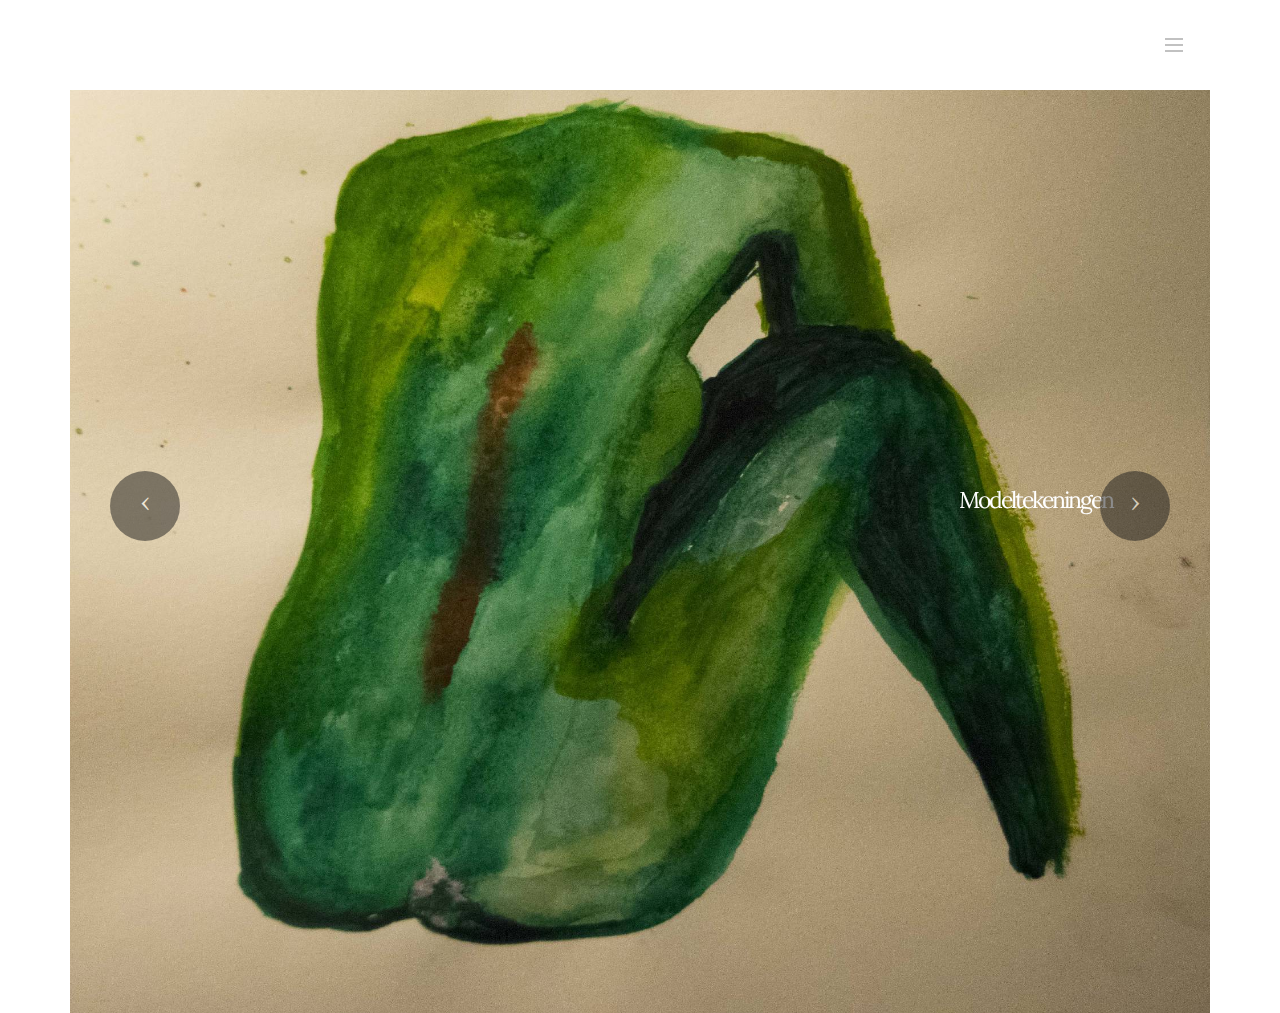
==== commit 9f35202d: "create github pages" ====
--- a/page1.html
+++ b/page1.html
@@ -24,6 +24,21 @@
   
 </head>
 <body>
+
+<!-- Google Analytics -->
+<script>
+  (function(i,s,o,g,r,a,m){i['GoogleAnalyticsObject']=r;i[r]=i[r]||function(){
+  (i[r].q=i[r].q||[]).push(arguments)},i[r].l=1*new Date();a=s.createElement(o),
+  m=s.getElementsByTagName(o)[0];a.async=1;a.src=g;m.parentNode.insertBefore(a,m)
+  })(window,document,'script','https://www.google-analytics.com/analytics.js','ga');
+
+  ga('create', 'UA-96126742-1', 'auto');
+  ga('send', 'pageview');
+
+</script>
+<!-- /Google Analytics -->
+
+
 <section id="menu-0">
 
     <nav class="navbar navbar-dropdown navbar-fixed-top">
@@ -33,11 +48,11 @@
                 
                 <div class="mbr-table-cell">
 
-                    <button class="navbar-toggler pull-xs-right hidden-md-up" type="button" data-toggle="collapse" data-target="#exCollapsingNavbar">
+                    <button class="navbar-toggler pull-xs-right" type="button" data-toggle="collapse" data-target="#exCollapsingNavbar">
                         <div class="hamburger-icon"></div>
                     </button>
 
-                    <ul class="nav-dropdown collapse pull-xs-right nav navbar-nav navbar-toggleable-sm" id="exCollapsingNavbar"><li class="nav-item"><a class="nav-link link" href="index.html" aria-expanded="false"><span class="etl-icon icon-profile-female mbr-iconfont mbr-iconfont-btn" style="font-size: 15px; color: rgb(193, 193, 193);"></span>Start</a></li><li class="nav-item dropdown open"><a class="nav-link link dropdown-toggle" href="page1.html" aria-expanded="false" data-toggle="dropdown-submenu">Werk</a><div class="dropdown-menu"><a class="dropdown-item" href="page1.html">Tekeningen</a><a class="dropdown-item" href="page2.html">Grafisch werk</a></div></li><li class="nav-item dropdown"><a class="nav-link link" href="https://mobirise.com/" aria-expanded="false"><span class="etl-icon icon-envelope mbr-iconfont mbr-iconfont-btn" style="font-size: 15px; color: rgb(193, 193, 193);"></span>Contact</a></li><li class="nav-item nav-btn"><a class="nav-link btn btn-white btn-white-outline" href="https://mobirise.com/">DOWNLOAD</a></li></ul>
+                    <ul class="nav-dropdown collapse pull-xs-right nav navbar-nav navbar-toggleable-xl" id="exCollapsingNavbar"><li class="nav-item"><a class="nav-link link" href="index.html" aria-expanded="false">Start</a></li><li class="nav-item dropdown"><a class="nav-link link dropdown-toggle" href="page1.html" aria-expanded="false" data-toggle="dropdown-submenu">Werk</a><div class="dropdown-menu"><a class="dropdown-item" href="page1.html">Tekeningen</a><a class="dropdown-item" href="page2.html">Grafisch werk</a></div></li><li class="nav-item dropdown"><a class="nav-link link" href="https://mobirise.com/" aria-expanded="false"><span class="etl-icon icon-envelope mbr-iconfont mbr-iconfont-btn" style="font-size: 15px; color: rgb(193, 193, 193);"></span></a></li><li class="nav-item nav-btn"><a class="nav-link btn btn-white btn-white-outline" href="https://mobirise.com/">DOWNLOAD</a></li></ul>
                     <button hidden="" class="navbar-toggler navbar-close" type="button" data-toggle="collapse" data-target="#exCollapsingNavbar">
                         <div class="close-icon"></div>
                     </button>
@@ -50,8 +65,8 @@
 
 </section>
 
-<section class="engine"><a rel="external" href="https://mobirise.com">Web Page Builder</a></section><section class="mbr-slider mbr-section mbr-section__container carousel slide mbr-section-nopadding mbr-after-navbar" data-ride="carousel" data-keyboard="false" data-wrap="true" data-pause="false" data-interval="false" id="slider3-1" style="background-color: rgb(255, 255, 255);">
-    <div class=" container boxed-slider" style="padding-top: 80px; padding-bottom: 80px;">
+<section class="engine"><a rel="external" href="https://mobirise.com">Web Site Creator</a></section><section class="mbr-slider mbr-section mbr-section__container carousel slide mbr-section-nopadding mbr-after-navbar" data-ride="carousel" data-keyboard="false" data-wrap="true" data-pause="false" data-interval="false" id="slider3-1" style="background-color: rgb(255, 255, 255);">
+    <div class=" container boxed-slider" style="padding-top: 0px; padding-bottom: 0px;">
         <div>
             <div>
                 
@@ -62,8 +77,8 @@
                             <div class="container-slide">
                                 <img src="assets/images/dsc-0615-2000x1777-8.jpg">
                                 <div class="row">
-                                    <div class="col-md-8 col-md-offset-2 text-xs-center">
-                                        <h2 class="mbr-section-title display-1">Tekeningen<br><span style="font-weight: normal;">Modeltekeningen</span></h2>
+                                    <div class="col-md-8 col-md-offset-3 text-xs-right">
+                                        <h2 class="mbr-section-title display-1"><span style="font-weight: normal; line-height: 1.1;">Modeltekeningen</span><br></h2>
                                         <p class="mbr-section-lead lead"></p>
 
                                         
@@ -152,8 +167,8 @@
                             <div class="container-slide">
                                 <img src="assets/images/dsc-0617-2000x1588-93.jpg">
                                 <div class="row">
-                                    <div class="col-md-8 col-md-offset-2 text-xs-center">
-                                        <h2 class="mbr-section-title display-1"><br><span style="font-weight: normal;">Plantentuin Gent, 2015</span></h2>
+                                    <div class="col-md-8 col-md-offset-1">
+                                        <h2 class="mbr-section-title display-1"><br><span style="font-weight: normal;"><br></span><br><span style="font-weight: normal;"><br></span><br><span style="font-weight: normal;"><br></span><br><span style="font-weight: normal;"><br></span><br><span style="font-weight: normal;"><br></span><br><span style="font-weight: normal;"><br></span><br><span style="font-weight: normal;"><br></span><br><span style="font-weight: normal;"><br></span><br><span style="font-weight: normal;"><br></span><br><span style="font-weight: normal;"><br></span><br><span style="font-weight: normal;"><br></span><br><span style="font-weight: normal;">Plantentuin Gent, 2015</span></h2>
                                         <p class="mbr-section-lead lead"></p>
 
                                         
--- a/assets/mobirise/css/mbr-additional.css
+++ b/assets/mobirise/css/mbr-additional.css
@@ -1,6 +1,8 @@
 @import url(https://fonts.googleapis.com/css?family=Montserrat:400,700);
 @import url(https://fonts.googleapis.com/css?family=Lora:400,700);
+@import url(https://fonts.googleapis.com/css?family=Arimo:400,700);
 @import url(https://fonts.googleapis.com/css?family=Raleway:400,300,700);
+
 
 
 
@@ -423,20 +425,27 @@
   font-size: 36px;
 }
 #header1-0 .mbr-section-lead {
-  color: #000000;
-  font-family: 'Montserrat', sans-serif;
-  font-size: 13px;
+  color: #ffffff;
+  font-family: 'Lora', serif;
+  font-size: 10px;
+  text-align: left;
 }
 #header1-0 .mbr-section-lead SPAN {
-  text-align: center;
-  color: #ffffff;
-  font-family: 'Lora', serif;
+  text-align: left;
+  color: #ffffff;
+  font-family: 'Lora', serif;
+  font-size: 14px;
 }
 #header1-0 .mbr-section-title SPAN {
-  font-family: 'Montserrat', sans-serif;
-  color: #ffffff;
-  text-align: center;
-  font-size: 25px;
+  font-family: 'Arimo', sans-serif;
+  color: #ffffff;
+  text-align: left;
+  font-size: 21px;
+}
+#header1-0 .mbr-section-lead B {
+  color: #f3c649;
+  text-align: left;
+  font-family: 'Lora', serif;
 }
 #menu-0 .hide-buttons .nav-btn {
   display: none !important;
@@ -445,16 +454,16 @@
   color: #ffffff;
 }
 #menu-0 .navbar-toggler {
-  color: #faaf40;
+  color: #c1c1c1;
 }
 #menu-0 .close-icon::before,
 #menu-0 .close-icon::after {
-  background-color: #faaf40;
+  background-color: #c1c1c1;
 }
 #menu-0 .link,
 #menu-0 .dropdown-item {
-  color: #faaf40;
-  font-family: 'Montserrat', sans-serif;
+  color: #c1c1c1;
+  font-family: 'Lora', serif;
 }
 #menu-0 .link {
   font-size: 0.75rem;
@@ -486,7 +495,7 @@
   background: #ffffff;
 }
 #menu-0 .bg-color.transparent .link {
-  color: #faaf40;
+  color: #c1c1c1;
   transition: none;
 }
 #menu-0 .bg-color.transparent.opened .link {
@@ -509,7 +518,7 @@
 #slider3-1 SPAN {
   text-align: center;
   color: #ffffff;
-  font-size: 20px;
+  font-size: 23px;
   font-family: 'Lora', serif;
 }
 #slider3-1 I {
@@ -523,16 +532,16 @@
   color: #ffffff;
 }
 #menu-0 .navbar-toggler {
-  color: #faaf40;
+  color: #c1c1c1;
 }
 #menu-0 .close-icon::before,
 #menu-0 .close-icon::after {
-  background-color: #faaf40;
+  background-color: #c1c1c1;
 }
 #menu-0 .link,
 #menu-0 .dropdown-item {
-  color: #faaf40;
-  font-family: 'Montserrat', sans-serif;
+  color: #c1c1c1;
+  font-family: 'Lora', serif;
 }
 #menu-0 .link {
   font-size: 0.75rem;
@@ -564,7 +573,7 @@
   background: #ffffff;
 }
 #menu-0 .bg-color.transparent .link {
-  color: #faaf40;
+  color: #c1c1c1;
   transition: none;
 }
 #menu-0 .bg-color.transparent.opened .link {
@@ -580,6 +589,7 @@
 }
 
 
+
 #menu-0 .hide-buttons .nav-btn {
   display: none !important;
 }
@@ -587,16 +597,16 @@
   color: #ffffff;
 }
 #menu-0 .navbar-toggler {
-  color: #faaf40;
+  color: #c1c1c1;
 }
 #menu-0 .close-icon::before,
 #menu-0 .close-icon::after {
-  background-color: #faaf40;
+  background-color: #c1c1c1;
 }
 #menu-0 .link,
 #menu-0 .dropdown-item {
-  color: #faaf40;
-  font-family: 'Montserrat', sans-serif;
+  color: #c1c1c1;
+  font-family: 'Lora', serif;
 }
 #menu-0 .link {
   font-size: 0.75rem;
@@ -628,7 +638,7 @@
   background: #ffffff;
 }
 #menu-0 .bg-color.transparent .link {
-  color: #faaf40;
+  color: #c1c1c1;
   transition: none;
 }
 #menu-0 .bg-color.transparent.opened .link {
@@ -643,9 +653,10 @@
   color: #c0a375!important;
 }
 #features3-8 H4 {
-  color: #faaf40;
+  color: #cccccc;
   text-align: center;
   font-size: 20px;
+  font-family: 'Lora', serif;
 }
 #features3-8 P {
   font-size: 11px;
@@ -660,16 +671,16 @@
   color: #ffffff;
 }
 #menu-9 .navbar-toggler {
-  color: #faaf40;
+  color: #c1c1c1;
 }
 #menu-9 .close-icon::before,
 #menu-9 .close-icon::after {
-  background-color: #faaf40;
+  background-color: #c1c1c1;
 }
 #menu-9 .link,
 #menu-9 .dropdown-item {
-  color: #faaf40;
-  font-family: 'Montserrat', sans-serif;
+  color: #c1c1c1;
+  font-family: 'Lora', serif;
 }
 #menu-9 .link {
   font-size: 0.75rem;
@@ -701,7 +712,7 @@
   background: #ffffff;
 }
 #menu-9 .bg-color.transparent .link {
-  color: #faaf40;
+  color: #c1c1c1;
   transition: none;
 }
 #menu-9 .bg-color.transparent.opened .link {
@@ -723,16 +734,16 @@
   color: #ffffff;
 }
 #menu-b .navbar-toggler {
-  color: #faaf40;
+  color: #c1c1c1;
 }
 #menu-b .close-icon::before,
 #menu-b .close-icon::after {
-  background-color: #faaf40;
+  background-color: #c1c1c1;
 }
 #menu-b .link,
 #menu-b .dropdown-item {
-  color: #faaf40;
-  font-family: 'Montserrat', sans-serif;
+  color: #c1c1c1;
+  font-family: 'Lora', serif;
 }
 #menu-b .link {
   font-size: 0.75rem;
@@ -764,7 +775,7 @@
   background: #ffffff;
 }
 #menu-b .bg-color.transparent .link {
-  color: #faaf40;
+  color: #c1c1c1;
   transition: none;
 }
 #menu-b .bg-color.transparent.opened .link {
@@ -778,3 +789,81 @@
 #menu-b .dropdown-item[aria-expanded="true"] {
   color: #c0a375!important;
 }
+
+
+#menu-0 .hide-buttons .nav-btn {
+  display: none !important;
+}
+#menu-0 .navbar-caption {
+  color: #ffffff;
+}
+#menu-0 .navbar-toggler {
+  color: #c1c1c1;
+}
+#menu-0 .close-icon::before,
+#menu-0 .close-icon::after {
+  background-color: #c1c1c1;
+}
+#menu-0 .link,
+#menu-0 .dropdown-item {
+  color: #c1c1c1;
+  font-family: 'Lora', serif;
+}
+#menu-0 .link {
+  font-size: 0.75rem;
+}
+#menu-0 .dropdown-item,
+#menu-0 .nav-dropdown-sm .link {
+  font-size: 0.812rem;
+}
+#menu-0 .link:hover,
+#menu-0 .dropdown-item:hover,
+#menu-0 .link:focus,
+#menu-0 .dropdown-item:focus {
+  color: #c0a375;
+}
+#menu-0 .link[aria-expanded="true"],
+#menu-0 .dropdown-menu {
+  background: #e6e6e6;
+}
+#menu-0 .nav-dropdown-sm .link:focus,
+#menu-0 .nav-dropdown-sm .link:hover,
+#menu-0 .nav-dropdown-sm .dropdown-item:focus,
+#menu-0 .nav-dropdown-sm .dropdown-item:hover {
+  background: #f7f7f7!important;
+}
+#menu-0 .navbar,
+#menu-0 .nav-dropdown-sm,
+#menu-0 .nav-dropdown-sm .link[aria-expanded="true"],
+#menu-0 .nav-dropdown-sm .dropdown-menu {
+  background: #ffffff;
+}
+#menu-0 .bg-color.transparent .link {
+  color: #c1c1c1;
+  transition: none;
+}
+#menu-0 .bg-color.transparent.opened .link {
+  transition: color 0.2s ease-in-out;
+}
+#menu-0 .bg-color.transparent.opened .link:hover,
+#menu-0 .bg-color.transparent.opened .link:focus {
+  color: #c0a375;
+}
+#menu-0 .link[aria-expanded="true"],
+#menu-0 .dropdown-item[aria-expanded="true"] {
+  color: #c0a375!important;
+}
+#header5-1 .mbr-section-title {
+  color: #000;
+}
+#header5-1 .mbr-section-lead {
+  color: #9c9a9a;
+}
+#header5-1 .mbr-section-title SPAN {
+  font-size: 23px;
+  font-family: 'Lora', serif;
+  color: #faaf40;
+}
+#header5-1 .mbr-section-lead SPAN {
+  font-size: 12px;
+}
